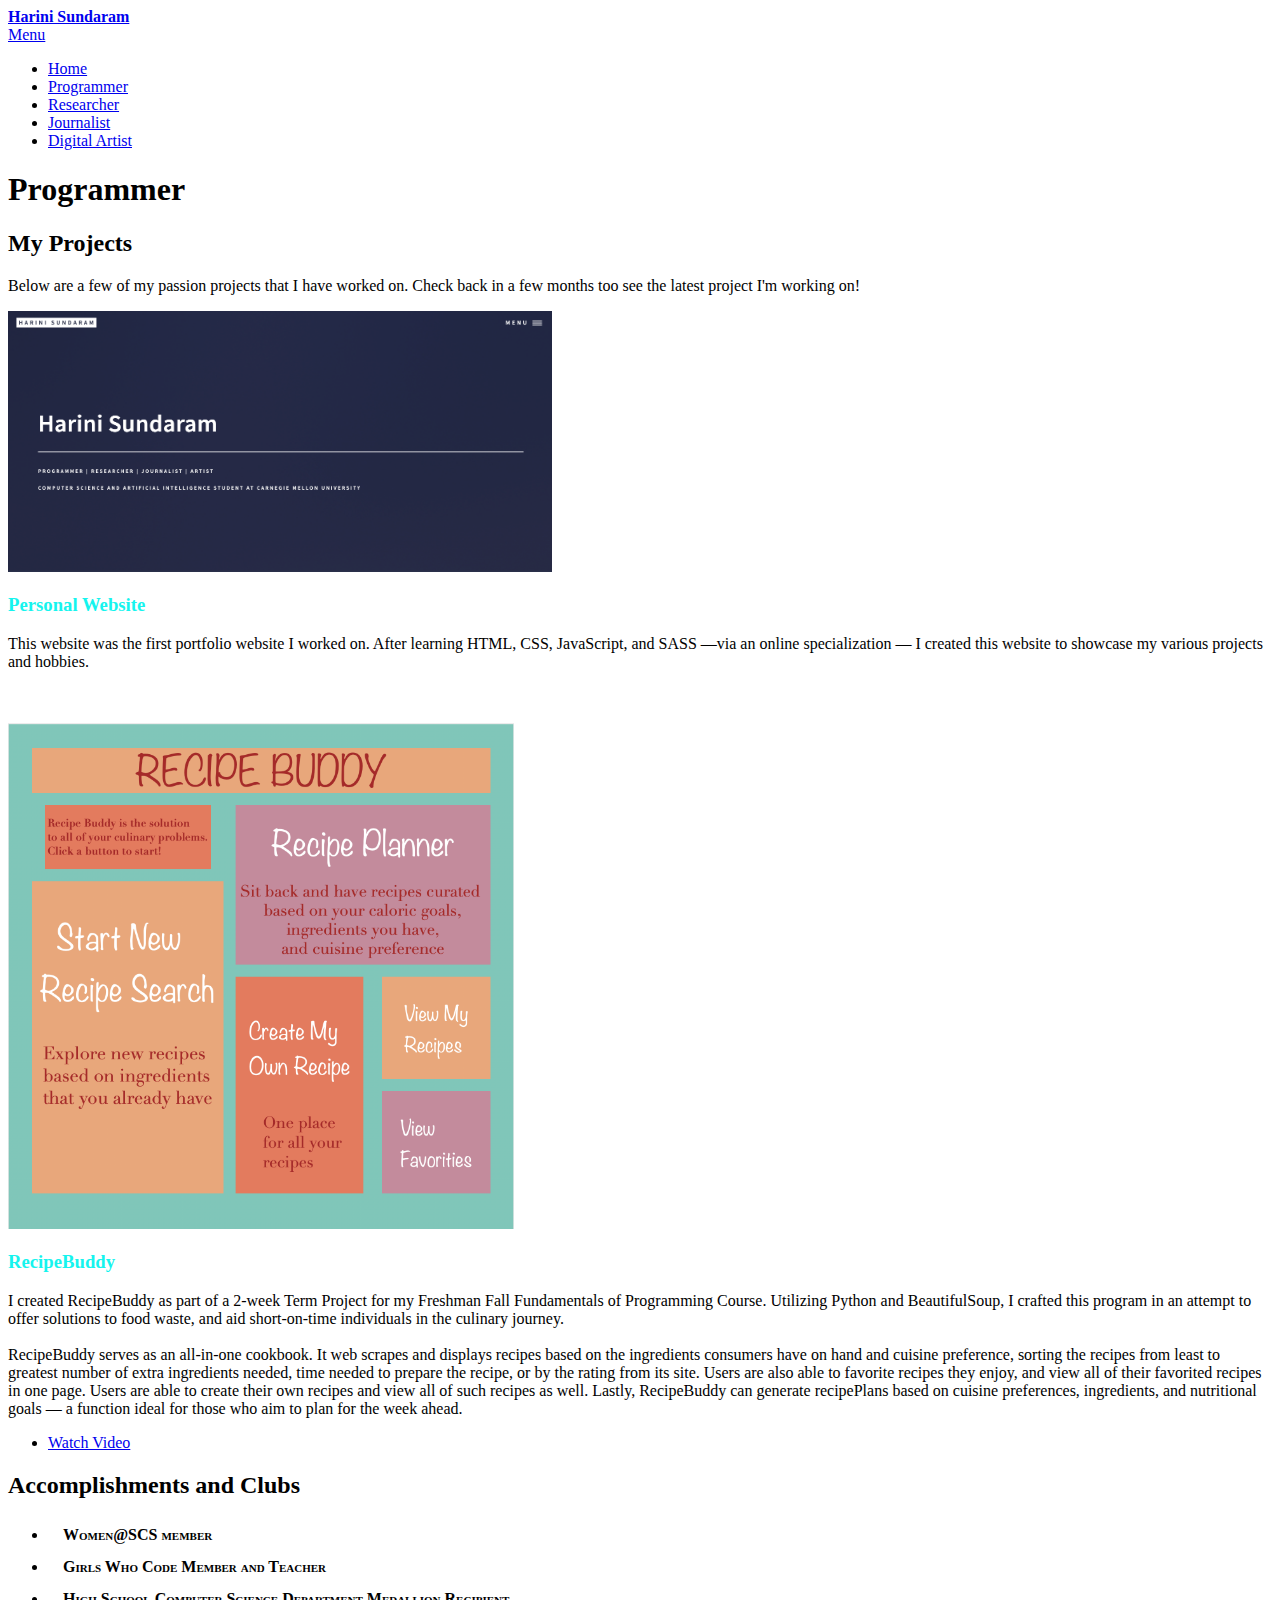
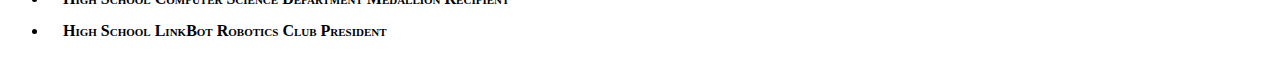
==== programmer.html @ 228cded6 "Add files via upload" ====
<!DOCTYPE html> 
<html lang = "en">
    <head> 
        <meta charset = "UTF-8"/>
        <title>Programmer</title>
        <link rel="stylesheet" href="assets/css/main.css" />
        <style>
            h3{
                color: #15F4EE;
            }
            ul.skills-list{
                grid-template-columns: repeat(2, minmax(140px, 400px));}

            ul.skills-list li{
            padding-left: 15px;
            -webkit-font-smoothing: antialiased;
            line-height: 2;
            font-variant: small-caps;
            font-weight: bold;
            }
            
            ul.skills-list li::before{
                /* font-weight: bold; */
                color:#15F4EE;
            }

        </style>
        <!-- need to create default style sheet -->
    </head>
    <body class="is-preload">
        <div id="wrapper">
            <header id="header" class="alt style1">
            <a href="index.html" class="logo"><strong>Harini Sundaram</strong></a>
            <nav>
                <a href="#menu">Menu</a>
            </nav>
            </header>

            <!-- Menu -->
            <nav id="menu">
                <ul class="links">
                    <li><a href="index.html">Home</a></li>
                    <li><a href="programmer.html">Programmer</a></li>
                    <li><a href="researcher.html">Researcher</a></li>
                    <li><a href="journalist.html">Journalist</a></li>
                    <li><a href="digitalArtist.html">Digital Artist</a></li>
                </ul>
                
            </nav>

            <!-- Banner -->
            <!-- Note: The "styleN" class below should match that of the header element. -->
                <section id="banner" class="style1">
                    <div class="inner">
                        <header class="major">
                            <h1>Programmer</h1>
                        </header>
                        <!-- <div class="content"> -->
                            <!-- <p>I love the invigorating headache of mulling over complex problems or wrapping my head around new ideas. I was overwhelmed with that feeling when I blindly entered my highschool robotics club, which prepared for programming competitions, without background or guidance. Suddenly thrown into a club that is independently driven, I began reading free textbooks and watching endless videos to learn programming and understand the difficult problems in front of me. My journey into the computer field was marked by independence—I sought answers to questions I generated on my own, rather than looking for them to be disseminated to me. Though difficult, I improved in competitions, and later as president, I guided newcomers on their journeys, too. I let them ask their own questions, and we worked together to find answers. </p> -->
                        <!-- </div> -->
                    </div>
                </section>

            <div id = "main">
                <section> 
                    <div class = "inner">
                        <header class = "major"> 
                            <h2>My Projects</h2>
                        </header>
                        <p>Below are a few of my passion projects that I have worked on. Check back in a few months too see the latest project I'm working on!</p> 
                    </div>
                </section>
                

                <section id = "two" class = "spotlights">
                    <section>
                        
                        <img src="images/PersonalWebsite.png" alt="" data-position="center center" width = 43% />
                       
                        
                        <div class="content">
                            <div class="inner">
                                <header class="major">
                                    <h3>Personal Website</h3>
                                </header>
                                <p>This website was the first portfolio website I worked on. After learning HTML, CSS, JavaScript, and SASS —via an online specialization — I created this website to showcase my various projects and hobbies.</p><br><br>
                                
                            </div>
                        </div>
                    </section>
                    <section>
                            <img src="images/RecipeBuddy.png" alt="" data-position="top center" width = 40% />
                        </a>
                        <div class="content">
                            <div class="inner">
                                <header class="major">
                                    <h3>RecipeBuddy</h3>
                                </header>
                                <p>I created RecipeBuddy as part of a 2-week Term Project for my Freshman Fall Fundamentals of Programming Course. Utilizing Python and BeautifulSoup, I crafted this program in an attempt to offer solutions to food waste, and aid short-on-time individuals in the culinary journey. <br> <br>
                                RecipeBuddy serves as an all-in-one cookbook. It web scrapes and displays recipes based on the ingredients consumers have on hand and cuisine preference, sorting the recipes from least to greatest number of extra ingredients needed, time needed to prepare the recipe, or by the rating from its site. Users are also able to favorite recipes they enjoy, and view all of their favorited recipes in one page. Users are able to create their own recipes and view all of such recipes as well. Lastly, RecipeBuddy can generate recipePlans based on cuisine preferences, ingredients, and nutritional goals — a function ideal for those who aim to plan for the week ahead. </p>

                                <ul class="actions">
                                    <li><a href="https://youtu.be/HsxCVUKg0nA" class="button">Watch Video</a></li>
                                </ul>
                            </div>
                        </div>
                    </section>
                </section>  
                
                </section>
                <section>
                    <div class="inner">
                        <header class="major">
                            <h2>Accomplishments and Clubs</h2>
                        </header>
                        <ul class = "skills-list">
                            <li>Women@SCS member</li>
                            <li>Girls Who Code Member and Teacher</li>
                            <li>High School Computer Science Department Medallion Recipient</li>
                            <li>High School LinkBot Robotics Club President</li>                            
                        </ul>
                    </div>
                    <script src="assets/js/jquery.min.js"></script>
                    <script src="assets/js/jquery.scrolly.min.js"></script>
                    <script src="assets/js/jquery.scrollex.min.js"></script>
                    <script src="assets/js/browser.min.js"></script>
                    <script src="assets/js/breakpoints.min.js"></script>
                    <script src="assets/js/util.js"></script>
                    <script src="assets/js/main.js"></script>
                </section>
</html>
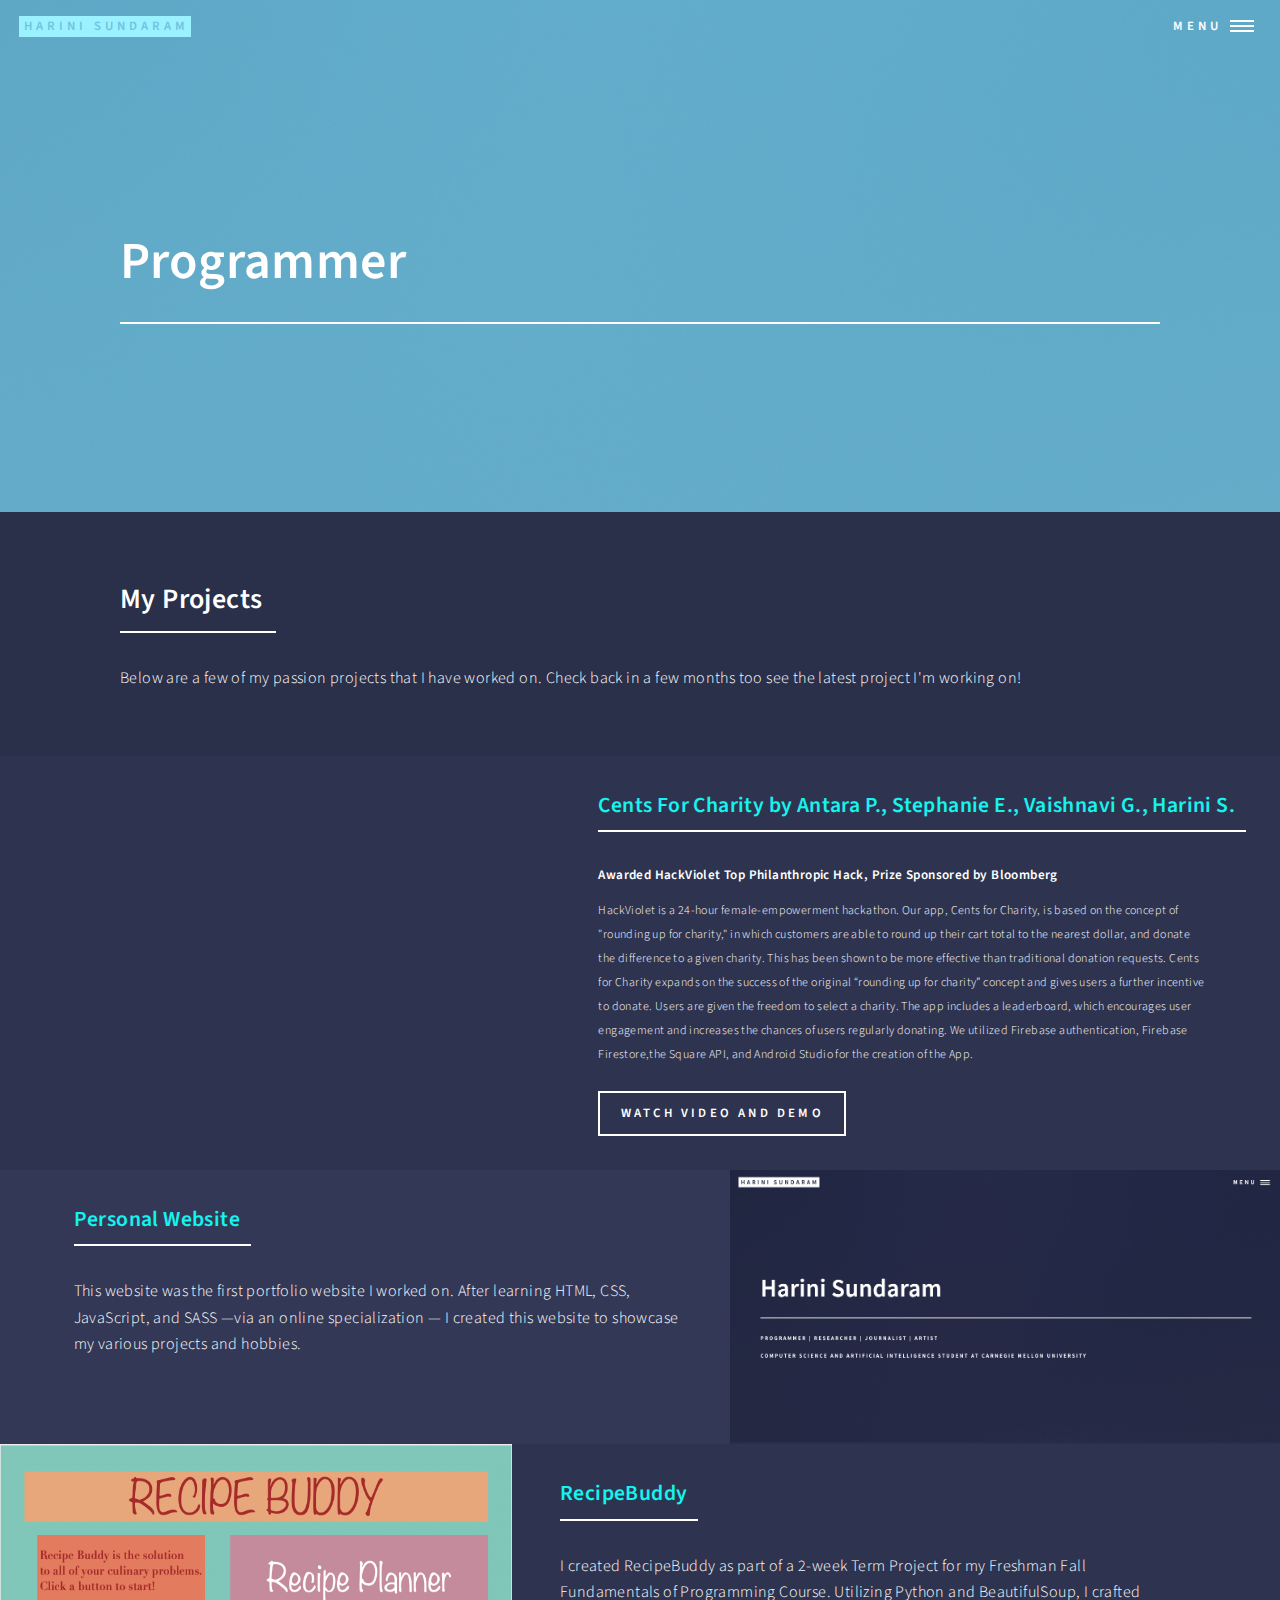
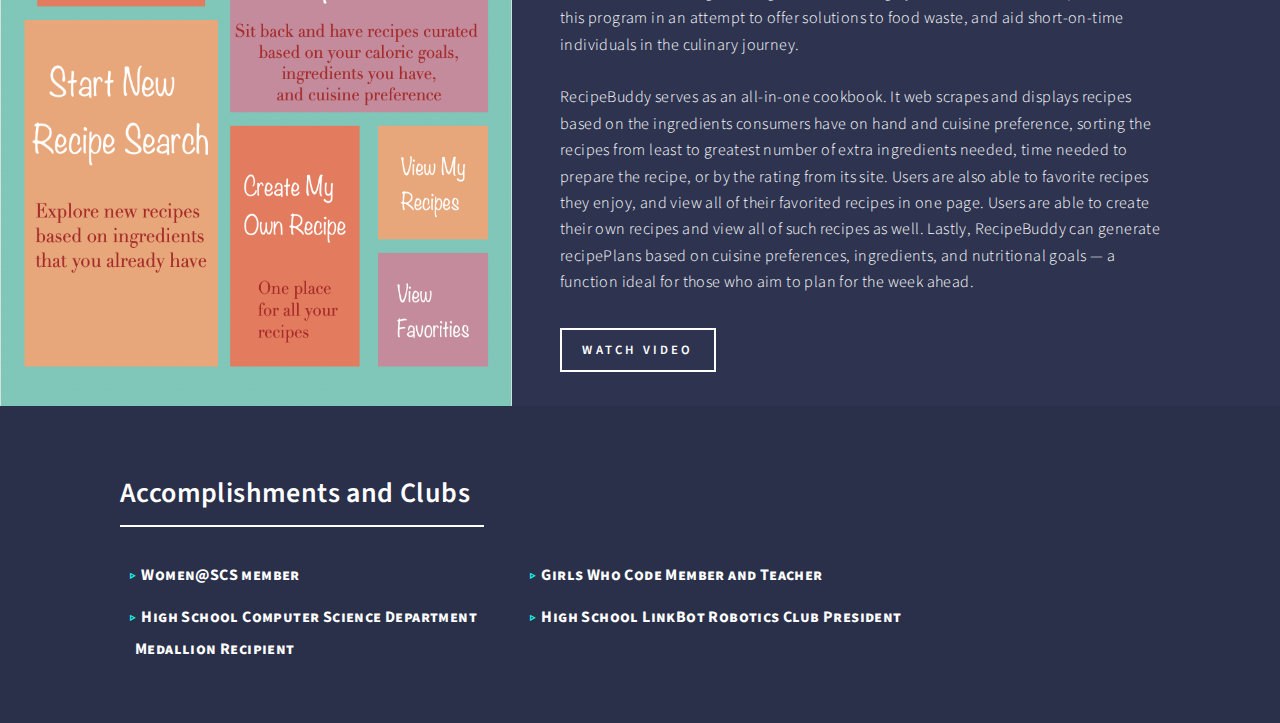
==== commit 1b20f963: "Update programmer.html" ====
--- a/programmer.html
+++ b/programmer.html
@@ -22,6 +22,10 @@
             ul.skills-list li::before{
                 /* font-weight: bold; */
                 color:#15F4EE;
+            }
+            .smallerText{
+                font-size:12px;
+                line-height: 2em;
             }
 
         </style>
@@ -73,6 +77,32 @@
                 
 
                 <section id = "two" class = "spotlights">
+                    <section>
+                        <img src="images/CentsForCharity.png" alt="" data-position="top center" width = 43% />
+                    </a>
+                    <div class="content">
+                        <div class="inner">
+                            <header class="major">
+                                <h3>Cents For Charity <name>by Antara P., Stephanie E., Vaishnavi G., Harini S.</name></h3>
+                            </header>
+                            <section class = "smallerText">
+                            <p >
+                                <h4>Awarded HackViolet Top Philanthropic Hack, Prize Sponsored by Bloomberg </h3>
+
+                                HackViolet is a 24-hour female-empowerment hackathon.
+                                Our app, Cents for Charity, is based on the concept of "rounding up for charity," in which  customers are able to round up their cart total to the nearest dollar, and donate the difference to a given charity. This has been shown to be more effective than traditional donation requests.
+                                
+                                Cents for Charity expands on the success of the original “rounding up for charity” concept and gives users a further incentive to donate. Users are given the freedom to select a charity. The app includes a leaderboard, which encourages user engagement and increases the chances of users regularly donating.
+                                We utilized Firebase authentication, Firebase Firestore,the Square API, and Android Studio for the creation of the App. 
+                                </p>
+                            </section>
+
+                            <ul class="actions">
+                                <li><a href="https://youtu.be/E0jSQEWJhTI" class="button">Watch Video and Demo</a></li>
+                            </ul>
+                        </div>
+                    </div>
+                </section>
                     <section>
                         
                         <img src="images/PersonalWebsite.png" alt="" data-position="center center" width = 43% />
@@ -128,4 +158,4 @@
                     <script src="assets/js/util.js"></script>
                     <script src="assets/js/main.js"></script>
                 </section>
-</html>+</html>
--- a/assets/css/main.css
+++ b/assets/css/main.css
@@ -0,0 +1,4002 @@
+@import url(fontawesome-all.min.css);
+@import url("https://fonts.googleapis.com/css?family=Source+Sans+Pro:300,300italic,600,600italic");
+
+
+html, body, div, span, applet, object,
+iframe, h1, h2, h3, h4, h5, h6, p, blockquote,
+pre, a, abbr, acronym, address, big, cite,
+code, del, dfn, em, img, ins, kbd, q, s, samp,
+small, strike, strong, sub, sup, tt, var, b,
+u, i, center, dl, dt, dd, ol, ul, li, fieldset,
+form, label, legend, table, caption, tbody,
+tfoot, thead, tr, th, td, article, aside,
+canvas, details, embed, figure, figcaption,
+footer, header, hgroup, menu, nav, output, ruby,
+section, summary, time, mark, audio, video {
+	margin: 0;
+	padding: 0;
+	border: 0;
+	font-size: 100%;
+	font: inherit;
+	vertical-align: baseline;}
+
+article, aside, details, figcaption, figure,
+footer, header, hgroup, menu, nav, section {
+	display: block;}
+
+body {
+	line-height: 1;
+}
+
+ol, ul {
+	list-style: none;
+}
+
+blockquote, q {
+	quotes: none;
+}
+
+	blockquote:before, blockquote:after, q:before, q:after {
+		content: '';
+		content: none;
+	}
+
+table {
+	border-collapse: collapse;
+	border-spacing: 0;
+}
+
+body {
+	-webkit-text-size-adjust: none;
+}
+
+mark {
+	background-color: transparent;
+	color: inherit;
+}
+
+input::-moz-focus-inner {
+	border: 0;
+	padding: 0;
+}
+
+input, select, textarea {
+	-moz-appearance: none;
+	-webkit-appearance: none;
+	-ms-appearance: none;
+	appearance: none;
+}
+
+/* Basic */
+
+	@-ms-viewport {
+		width: device-width;
+	}
+
+	body {
+		-ms-overflow-style: scrollbar;
+	}
+
+	@media screen and (max-width: 480px) {
+
+		html, body {
+			min-width: 320px;
+		}
+
+	}
+
+	html {
+		box-sizing: border-box;
+	}
+
+	*, *:before, *:after {
+		box-sizing: inherit;
+	}
+
+	body {
+		background: #242943;
+	}
+
+		body.is-preload *, body.is-preload *:before, body.is-preload *:after {
+			-moz-animation: none !important;
+			-webkit-animation: none !important;
+			-ms-animation: none !important;
+			animation: none !important;
+			-moz-transition: none !important;
+			-webkit-transition: none !important;
+			-ms-transition: none !important;
+			transition: none !important;
+		}
+
+/* Type */
+
+	body, input, select, textarea {
+		color: #ffffff;
+		font-family: "Source Sans Pro", Helvetica, sans-serif;
+		font-size: 17pt;
+		font-weight: 300;
+		letter-spacing: 0.025em;
+		line-height: 1.65;
+	}
+
+		@media screen and (max-width: 1680px) {
+
+			body, input, select, textarea {
+				font-size: 14pt;
+			}
+
+		}
+
+		@media screen and (max-width: 1280px) {
+
+			body, input, select, textarea {
+				font-size: 12pt;
+			}
+
+		}
+
+		@media screen and (max-width: 360px) {
+
+			body, input, select, textarea {
+				font-size: 11pt;
+			}
+
+		}
+
+	a {
+		-moz-transition: color 0.2s ease-in-out, border-bottom-color 0.2s ease-in-out;
+		-webkit-transition: color 0.2s ease-in-out, border-bottom-color 0.2s ease-in-out;
+		-ms-transition: color 0.2s ease-in-out, border-bottom-color 0.2s ease-in-out;
+		transition: color 0.2s ease-in-out, border-bottom-color 0.2s ease-in-out;
+		border-bottom: dotted 1px;
+		color: inherit;
+		text-decoration: none;
+	}
+
+		a:hover {
+			border-bottom-color: transparent;
+			color: #9bf1ff !important;
+		}
+
+		a:active {
+			color: #53e3fb !important;
+		}
+
+	strong, b {
+		color: #ffffff;
+		font-weight: 600;
+	}
+
+	em, i {
+		font-style: italic;
+	}
+
+	p {
+		margin: 0 0 2em 0;
+	}
+
+	h1, h2, h3, h4, h5, h6 {
+		color: #ffffff;
+		font-weight: 600;
+		line-height: 1.65;
+		margin: 0 0 1em 0;
+	}
+
+		h1 a, h2 a, h3 a, h4 a, h5 a, h6 a {
+			color: inherit;
+			border-bottom: 0;
+		}
+
+	h1 {
+		font-size: 2.5em;
+	}
+
+	h2 {
+		font-size: 1.75em;
+	}
+
+	h3 {
+		font-size: 1.35em;
+	}
+
+	h4 {
+		font-size: 1.1em;
+	}
+
+	h5 {
+		font-size: 0.9em;
+	}
+
+	h6 {
+		font-size: 0.7em;
+	}
+
+	@media screen and (max-width: 736px) {
+
+		h1 {
+			font-size: 2em;
+		}
+
+		h2 {
+			font-size: 1.5em;
+		}
+
+		h3 {
+			font-size: 1.25em;
+		}
+
+	}
+
+	sub {
+		font-size: 0.8em;
+		position: relative;
+		top: 0.5em;
+	}
+
+	sup {
+		font-size: 0.8em;
+		position: relative;
+		top: -0.5em;
+	}
+
+	blockquote {
+		border-left: solid 4px rgba(212, 212, 255, 0.1);
+		font-style: italic;
+		margin: 0 0 2em 0;
+		padding: 0.5em 0 0.5em 2em;
+	}
+
+	code {
+		background: rgba(212, 212, 255, 0.035);
+		font-family: "Courier New", monospace;
+		font-size: 0.9em;
+		margin: 0 0.25em;
+		padding: 0.25em 0.65em;
+	}
+
+	pre {
+		-webkit-overflow-scrolling: touch;
+		font-family: "Courier New", monospace;
+		font-size: 0.9em;
+		margin: 0 0 2em 0;
+	}
+
+		pre code {
+			display: block;
+			line-height: 1.75;
+			padding: 1em 1.5em;
+			overflow-x: auto;
+		}
+
+	hr {
+		border: 0;
+		border-bottom: solid 1px rgba(212, 212, 255, 0.1);
+		margin: 2em 0;
+	}
+
+		hr.major {
+			margin: 3em 0;
+		}
+
+	.align-left {
+		text-align: left;
+	}
+
+	.align-center {
+		text-align: center;
+	}
+
+	.align-right {
+		text-align: right;
+	}
+
+/* Row */
+
+	.row {
+		display: flex;
+		flex-wrap: wrap;
+		box-sizing: border-box;
+		align-items: stretch;
+	}
+
+		.row > * {
+			box-sizing: border-box;
+		}
+
+		.row.gtr-uniform > * > :last-child {
+			margin-bottom: 0;
+		}
+
+		.row.aln-left {
+			justify-content: flex-start;
+		}
+
+		.row.aln-center {
+			justify-content: center;
+		}
+
+		.row.aln-right {
+			justify-content: flex-end;
+		}
+
+		.row.aln-top {
+			align-items: flex-start;
+		}
+
+		.row.aln-middle {
+			align-items: center;
+		}
+
+		.row.aln-bottom {
+			align-items: flex-end;
+		}
+
+		.row > .imp {
+			order: -1;
+		}
+
+		.row > .col-1 {
+			width: 8.33333%;
+		}
+
+		.row > .off-1 {
+			margin-left: 8.33333%;
+		}
+
+		.row > .col-2 {
+			width: 16.66667%;
+		}
+
+		.row > .off-2 {
+			margin-left: 16.66667%;
+		}
+
+		.row > .col-3 {
+			width: 25%;
+		}
+
+		.row > .off-3 {
+			margin-left: 25%;
+		}
+
+		.row > .col-4 {
+			width: 33.33333%;
+		}
+
+		.row > .off-4 {
+			margin-left: 33.33333%;
+		}
+
+		.row > .col-5 {
+			width: 41.66667%;
+		}
+
+		.row > .off-5 {
+			margin-left: 41.66667%;
+		}
+
+		.row > .col-6 {
+			width: 50%;
+		}
+
+		.row > .off-6 {
+			margin-left: 50%;
+		}
+
+		.row > .col-7 {
+			width: 58.33333%;
+		}
+
+		.row > .off-7 {
+			margin-left: 58.33333%;
+		}
+
+		.row > .col-8 {
+			width: 66.66667%;
+		}
+
+		.row > .off-8 {
+			margin-left: 66.66667%;
+		}
+
+		.row > .col-9 {
+			width: 75%;
+		}
+
+		.row > .off-9 {
+			margin-left: 75%;
+		}
+
+		.row > .col-10 {
+			width: 83.33333%;
+		}
+
+		.row > .off-10 {
+			margin-left: 83.33333%;
+		}
+
+		.row > .col-11 {
+			width: 91.66667%;
+		}
+
+		.row > .off-11 {
+			margin-left: 91.66667%;
+		}
+
+		.row > .col-12 {
+			width: 100%;
+		}
+
+		.row > .off-12 {
+			margin-left: 100%;
+		}
+
+		.row.gtr-0 {
+			margin-top: 0;
+			margin-left: 0em;
+		}
+
+			.row.gtr-0 > * {
+				padding: 0 0 0 0em;
+			}
+
+			.row.gtr-0.gtr-uniform {
+				margin-top: 0em;
+			}
+
+				.row.gtr-0.gtr-uniform > * {
+					padding-top: 0em;
+				}
+
+		.row.gtr-25 {
+			margin-top: 0;
+			margin-left: -0.5em;
+		}
+
+			.row.gtr-25 > * {
+				padding: 0 0 0 0.5em;
+			}
+
+			.row.gtr-25.gtr-uniform {
+				margin-top: -0.5em;
+			}
+
+				.row.gtr-25.gtr-uniform > * {
+					padding-top: 0.5em;
+				}
+
+		.row.gtr-50 {
+			margin-top: 0;
+			margin-left: -1em;
+		}
+
+			.row.gtr-50 > * {
+				padding: 0 0 0 1em;
+			}
+
+			.row.gtr-50.gtr-uniform {
+				margin-top: -1em;
+			}
+
+				.row.gtr-50.gtr-uniform > * {
+					padding-top: 1em;
+				}
+
+		.row {
+			margin-top: 0;
+			margin-left: -2em;
+		}
+
+			.row > * {
+				padding: 0 0 0 2em;
+			}
+
+			.row.gtr-uniform {
+				margin-top: -2em;
+			}
+
+				.row.gtr-uniform > * {
+					padding-top: 2em;
+				}
+
+		.row.gtr-150 {
+			margin-top: 0;
+			margin-left: -3em;
+		}
+
+			.row.gtr-150 > * {
+				padding: 0 0 0 3em;
+			}
+
+			.row.gtr-150.gtr-uniform {
+				margin-top: -3em;
+			}
+
+				.row.gtr-150.gtr-uniform > * {
+					padding-top: 3em;
+				}
+
+		.row.gtr-200 {
+			margin-top: 0;
+			margin-left: -4em;
+		}
+
+			.row.gtr-200 > * {
+				padding: 0 0 0 4em;
+			}
+
+			.row.gtr-200.gtr-uniform {
+				margin-top: -4em;
+			}
+
+				.row.gtr-200.gtr-uniform > * {
+					padding-top: 4em;
+				}
+
+		@media screen and (max-width: 1680px) {
+
+			.row {
+				display: flex;
+				flex-wrap: wrap;
+				box-sizing: border-box;
+				align-items: stretch;
+			}
+
+				.row > * {
+					box-sizing: border-box;
+				}
+
+				.row.gtr-uniform > * > :last-child {
+					margin-bottom: 0;
+				}
+
+				.row.aln-left {
+					justify-content: flex-start;
+				}
+
+				.row.aln-center {
+					justify-content: center;
+				}
+
+				.row.aln-right {
+					justify-content: flex-end;
+				}
+
+				.row.aln-top {
+					align-items: flex-start;
+				}
+
+				.row.aln-middle {
+					align-items: center;
+				}
+
+				.row.aln-bottom {
+					align-items: flex-end;
+				}
+
+				.row > .imp-xlarge {
+					order: -1;
+				}
+
+				.row > .col-1-xlarge {
+					width: 8.33333%;
+				}
+
+				.row > .off-1-xlarge {
+					margin-left: 8.33333%;
+				}
+
+				.row > .col-2-xlarge {
+					width: 16.66667%;
+				}
+
+				.row > .off-2-xlarge {
+					margin-left: 16.66667%;
+				}
+
+				.row > .col-3-xlarge {
+					width: 25%;
+				}
+
+				.row > .off-3-xlarge {
+					margin-left: 25%;
+				}
+
+				.row > .col-4-xlarge {
+					width: 33.33333%;
+				}
+
+				.row > .off-4-xlarge {
+					margin-left: 33.33333%;
+				}
+
+				.row > .col-5-xlarge {
+					width: 41.66667%;
+				}
+
+				.row > .off-5-xlarge {
+					margin-left: 41.66667%;
+				}
+
+				.row > .col-6-xlarge {
+					width: 50%;
+				}
+
+				.row > .off-6-xlarge {
+					margin-left: 50%;
+				}
+
+				.row > .col-7-xlarge {
+					width: 58.33333%;
+				}
+
+				.row > .off-7-xlarge {
+					margin-left: 58.33333%;
+				}
+
+				.row > .col-8-xlarge {
+					width: 66.66667%;
+				}
+
+				.row > .off-8-xlarge {
+					margin-left: 66.66667%;
+				}
+
+				.row > .col-9-xlarge {
+					width: 75%;
+				}
+
+				.row > .off-9-xlarge {
+					margin-left: 75%;
+				}
+
+				.row > .col-10-xlarge {
+					width: 83.33333%;
+				}
+
+				.row > .off-10-xlarge {
+					margin-left: 83.33333%;
+				}
+
+				.row > .col-11-xlarge {
+					width: 91.66667%;
+				}
+
+				.row > .off-11-xlarge {
+					margin-left: 91.66667%;
+				}
+
+				.row > .col-12-xlarge {
+					width: 100%;
+				}
+
+				.row > .off-12-xlarge {
+					margin-left: 100%;
+				}
+
+				.row.gtr-0 {
+					margin-top: 0;
+					margin-left: 0em;
+				}
+
+					.row.gtr-0 > * {
+						padding: 0 0 0 0em;
+					}
+
+					.row.gtr-0.gtr-uniform {
+						margin-top: 0em;
+					}
+
+						.row.gtr-0.gtr-uniform > * {
+							padding-top: 0em;
+						}
+
+				.row.gtr-25 {
+					margin-top: 0;
+					margin-left: -0.5em;
+				}
+
+					.row.gtr-25 > * {
+						padding: 0 0 0 0.5em;
+					}
+
+					.row.gtr-25.gtr-uniform {
+						margin-top: -0.5em;
+					}
+
+						.row.gtr-25.gtr-uniform > * {
+							padding-top: 0.5em;
+						}
+
+				.row.gtr-50 {
+					margin-top: 0;
+					margin-left: -1em;
+				}
+
+					.row.gtr-50 > * {
+						padding: 0 0 0 1em;
+					}
+
+					.row.gtr-50.gtr-uniform {
+						margin-top: -1em;
+					}
+
+						.row.gtr-50.gtr-uniform > * {
+							padding-top: 1em;
+						}
+
+				.row {
+					margin-top: 0;
+					margin-left: -2em;
+				}
+
+					.row > * {
+						padding: 0 0 0 2em;
+					}
+
+					.row.gtr-uniform {
+						margin-top: -2em;
+					}
+
+						.row.gtr-uniform > * {
+							padding-top: 2em;
+						}
+
+				.row.gtr-150 {
+					margin-top: 0;
+					margin-left: -3em;
+				}
+
+					.row.gtr-150 > * {
+						padding: 0 0 0 3em;
+					}
+
+					.row.gtr-150.gtr-uniform {
+						margin-top: -3em;
+					}
+
+						.row.gtr-150.gtr-uniform > * {
+							padding-top: 3em;
+						}
+
+				.row.gtr-200 {
+					margin-top: 0;
+					margin-left: -4em;
+				}
+
+					.row.gtr-200 > * {
+						padding: 0 0 0 4em;
+					}
+
+					.row.gtr-200.gtr-uniform {
+						margin-top: -4em;
+					}
+
+						.row.gtr-200.gtr-uniform > * {
+							padding-top: 4em;
+						}
+
+		}
+
+		@media screen and (max-width: 1280px) {
+
+			.row {
+				display: flex;
+				flex-wrap: wrap;
+				box-sizing: border-box;
+				align-items: stretch;
+			}
+
+				.row > * {
+					box-sizing: border-box;
+				}
+
+				.row.gtr-uniform > * > :last-child {
+					margin-bottom: 0;
+				}
+
+				.row.aln-left {
+					justify-content: flex-start;
+				}
+
+				.row.aln-center {
+					justify-content: center;
+				}
+
+				.row.aln-right {
+					justify-content: flex-end;
+				}
+
+				.row.aln-top {
+					align-items: flex-start;
+				}
+
+				.row.aln-middle {
+					align-items: center;
+				}
+
+				.row.aln-bottom {
+					align-items: flex-end;
+				}
+
+				.row > .imp-large {
+					order: -1;
+				}
+
+				.row > .col-1-large {
+					width: 8.33333%;
+				}
+
+				.row > .off-1-large {
+					margin-left: 8.33333%;
+				}
+
+				.row > .col-2-large {
+					width: 16.66667%;
+				}
+
+				.row > .off-2-large {
+					margin-left: 16.66667%;
+				}
+
+				.row > .col-3-large {
+					width: 25%;
+				}
+
+				.row > .off-3-large {
+					margin-left: 25%;
+				}
+
+				.row > .col-4-large {
+					width: 33.33333%;
+				}
+
+				.row > .off-4-large {
+					margin-left: 33.33333%;
+				}
+
+				.row > .col-5-large {
+					width: 41.66667%;
+				}
+
+				.row > .off-5-large {
+					margin-left: 41.66667%;
+				}
+
+				.row > .col-6-large {
+					width: 50%;
+				}
+
+				.row > .off-6-large {
+					margin-left: 50%;
+				}
+
+				.row > .col-7-large {
+					width: 58.33333%;
+				}
+
+				.row > .off-7-large {
+					margin-left: 58.33333%;
+				}
+
+				.row > .col-8-large {
+					width: 66.66667%;
+				}
+
+				.row > .off-8-large {
+					margin-left: 66.66667%;
+				}
+
+				.row > .col-9-large {
+					width: 75%;
+				}
+
+				.row > .off-9-large {
+					margin-left: 75%;
+				}
+
+				.row > .col-10-large {
+					width: 83.33333%;
+				}
+
+				.row > .off-10-large {
+					margin-left: 83.33333%;
+				}
+
+				.row > .col-11-large {
+					width: 91.66667%;
+				}
+
+				.row > .off-11-large {
+					margin-left: 91.66667%;
+				}
+
+				.row > .col-12-large {
+					width: 100%;
+				}
+
+				.row > .off-12-large {
+					margin-left: 100%;
+				}
+
+				.row.gtr-0 {
+					margin-top: 0;
+					margin-left: 0em;
+				}
+
+					.row.gtr-0 > * {
+						padding: 0 0 0 0em;
+					}
+
+					.row.gtr-0.gtr-uniform {
+						margin-top: 0em;
+					}
+
+						.row.gtr-0.gtr-uniform > * {
+							padding-top: 0em;
+						}
+
+				.row.gtr-25 {
+					margin-top: 0;
+					margin-left: -0.375em;
+				}
+
+					.row.gtr-25 > * {
+						padding: 0 0 0 0.375em;
+					}
+
+					.row.gtr-25.gtr-uniform {
+						margin-top: -0.375em;
+					}
+
+						.row.gtr-25.gtr-uniform > * {
+							padding-top: 0.375em;
+						}
+
+				.row.gtr-50 {
+					margin-top: 0;
+					margin-left: -0.75em;
+				}
+
+					.row.gtr-50 > * {
+						padding: 0 0 0 0.75em;
+					}
+
+					.row.gtr-50.gtr-uniform {
+						margin-top: -0.75em;
+					}
+
+						.row.gtr-50.gtr-uniform > * {
+							padding-top: 0.75em;
+						}
+
+				.row {
+					margin-top: 0;
+					margin-left: -1.5em;
+				}
+
+					.row > * {
+						padding: 0 0 0 1.5em;
+					}
+
+					.row.gtr-uniform {
+						margin-top: -1.5em;
+					}
+
+						.row.gtr-uniform > * {
+							padding-top: 1.5em;
+						}
+
+				.row.gtr-150 {
+					margin-top: 0;
+					margin-left: -2.25em;
+				}
+
+					.row.gtr-150 > * {
+						padding: 0 0 0 2.25em;
+					}
+
+					.row.gtr-150.gtr-uniform {
+						margin-top: -2.25em;
+					}
+
+						.row.gtr-150.gtr-uniform > * {
+							padding-top: 2.25em;
+						}
+
+				.row.gtr-200 {
+					margin-top: 0;
+					margin-left: -3em;
+				}
+
+					.row.gtr-200 > * {
+						padding: 0 0 0 3em;
+					}
+
+					.row.gtr-200.gtr-uniform {
+						margin-top: -3em;
+					}
+
+						.row.gtr-200.gtr-uniform > * {
+							padding-top: 3em;
+						}
+
+		}
+
+		@media screen and (max-width: 980px) {
+
+			.row {
+				display: flex;
+				flex-wrap: wrap;
+				box-sizing: border-box;
+				align-items: stretch;
+			}
+
+				.row > * {
+					box-sizing: border-box;
+				}
+
+				.row.gtr-uniform > * > :last-child {
+					margin-bottom: 0;
+				}
+
+				.row.aln-left {
+					justify-content: flex-start;
+				}
+
+				.row.aln-center {
+					justify-content: center;
+				}
+
+				.row.aln-right {
+					justify-content: flex-end;
+				}
+
+				.row.aln-top {
+					align-items: flex-start;
+				}
+
+				.row.aln-middle {
+					align-items: center;
+				}
+
+				.row.aln-bottom {
+					align-items: flex-end;
+				}
+
+				.row > .imp-medium {
+					order: -1;
+				}
+
+				.row > .col-1-medium {
+					width: 8.33333%;
+				}
+
+				.row > .off-1-medium {
+					margin-left: 8.33333%;
+				}
+
+				.row > .col-2-medium {
+					width: 16.66667%;
+				}
+
+				.row > .off-2-medium {
+					margin-left: 16.66667%;
+				}
+
+				.row > .col-3-medium {
+					width: 25%;
+				}
+
+				.row > .off-3-medium {
+					margin-left: 25%;
+				}
+
+				.row > .col-4-medium {
+					width: 33.33333%;
+				}
+
+				.row > .off-4-medium {
+					margin-left: 33.33333%;
+				}
+
+				.row > .col-5-medium {
+					width: 41.66667%;
+				}
+
+				.row > .off-5-medium {
+					margin-left: 41.66667%;
+				}
+
+				.row > .col-6-medium {
+					width: 50%;
+				}
+
+				.row > .off-6-medium {
+					margin-left: 50%;
+				}
+
+				.row > .col-7-medium {
+					width: 58.33333%;
+				}
+
+				.row > .off-7-medium {
+					margin-left: 58.33333%;
+				}
+
+				.row > .col-8-medium {
+					width: 66.66667%;
+				}
+
+				.row > .off-8-medium {
+					margin-left: 66.66667%;
+				}
+
+				.row > .col-9-medium {
+					width: 75%;
+				}
+
+				.row > .off-9-medium {
+					margin-left: 75%;
+				}
+
+				.row > .col-10-medium {
+					width: 83.33333%;
+				}
+
+				.row > .off-10-medium {
+					margin-left: 83.33333%;
+				}
+
+				.row > .col-11-medium {
+					width: 91.66667%;
+				}
+
+				.row > .off-11-medium {
+					margin-left: 91.66667%;
+				}
+
+				.row > .col-12-medium {
+					width: 100%;
+				}
+
+				.row > .off-12-medium {
+					margin-left: 100%;
+				}
+
+				.row.gtr-0 {
+					margin-top: 0;
+					margin-left: 0em;
+				}
+
+					.row.gtr-0 > * {
+						padding: 0 0 0 0em;
+					}
+
+					.row.gtr-0.gtr-uniform {
+						margin-top: 0em;
+					}
+
+						.row.gtr-0.gtr-uniform > * {
+							padding-top: 0em;
+						}
+
+				.row.gtr-25 {
+					margin-top: 0;
+					margin-left: -0.375em;
+				}
+
+					.row.gtr-25 > * {
+						padding: 0 0 0 0.375em;
+					}
+
+					.row.gtr-25.gtr-uniform {
+						margin-top: -0.375em;
+					}
+
+						.row.gtr-25.gtr-uniform > * {
+							padding-top: 0.375em;
+						}
+
+				.row.gtr-50 {
+					margin-top: 0;
+					margin-left: -0.75em;
+				}
+
+					.row.gtr-50 > * {
+						padding: 0 0 0 0.75em;
+					}
+
+					.row.gtr-50.gtr-uniform {
+						margin-top: -0.75em;
+					}
+
+						.row.gtr-50.gtr-uniform > * {
+							padding-top: 0.75em;
+						}
+
+				.row {
+					margin-top: 0;
+					margin-left: -1.5em;
+				}
+
+					.row > * {
+						padding: 0 0 0 1.5em;
+					}
+
+					.row.gtr-uniform {
+						margin-top: -1.5em;
+					}
+
+						.row.gtr-uniform > * {
+							padding-top: 1.5em;
+						}
+
+				.row.gtr-150 {
+					margin-top: 0;
+					margin-left: -2.25em;
+				}
+
+					.row.gtr-150 > * {
+						padding: 0 0 0 2.25em;
+					}
+
+					.row.gtr-150.gtr-uniform {
+						margin-top: -2.25em;
+					}
+
+						.row.gtr-150.gtr-uniform > * {
+							padding-top: 2.25em;
+						}
+
+				.row.gtr-200 {
+					margin-top: 0;
+					margin-left: -3em;
+				}
+
+					.row.gtr-200 > * {
+						padding: 0 0 0 3em;
+					}
+
+					.row.gtr-200.gtr-uniform {
+						margin-top: -3em;
+					}
+
+						.row.gtr-200.gtr-uniform > * {
+							padding-top: 3em;
+						}
+
+		}
+
+		@media screen and (max-width: 736px) {
+
+			.row {
+				display: flex;
+				flex-wrap: wrap;
+				box-sizing: border-box;
+				align-items: stretch;
+			}
+
+				.row > * {
+					box-sizing: border-box;
+				}
+
+				.row.gtr-uniform > * > :last-child {
+					margin-bottom: 0;
+				}
+
+				.row.aln-left {
+					justify-content: flex-start;
+				}
+
+				.row.aln-center {
+					justify-content: center;
+				}
+
+				.row.aln-right {
+					justify-content: flex-end;
+				}
+
+				.row.aln-top {
+					align-items: flex-start;
+				}
+
+				.row.aln-middle {
+					align-items: center;
+				}
+
+				.row.aln-bottom {
+					align-items: flex-end;
+				}
+
+				.row > .imp-small {
+					order: -1;
+				}
+
+				.row > .col-1-small {
+					width: 8.33333%;
+				}
+
+				.row > .off-1-small {
+					margin-left: 8.33333%;
+				}
+
+				.row > .col-2-small {
+					width: 16.66667%;
+				}
+
+				.row > .off-2-small {
+					margin-left: 16.66667%;
+				}
+
+				.row > .col-3-small {
+					width: 25%;
+				}
+
+				.row > .off-3-small {
+					margin-left: 25%;
+				}
+
+				.row > .col-4-small {
+					width: 33.33333%;
+				}
+
+				.row > .off-4-small {
+					margin-left: 33.33333%;
+				}
+
+				.row > .col-5-small {
+					width: 41.66667%;
+				}
+
+				.row > .off-5-small {
+					margin-left: 41.66667%;
+				}
+
+				.row > .col-6-small {
+					width: 50%;
+				}
+
+				.row > .off-6-small {
+					margin-left: 50%;
+				}
+
+				.row > .col-7-small {
+					width: 58.33333%;
+				}
+
+				.row > .off-7-small {
+					margin-left: 58.33333%;
+				}
+
+				.row > .col-8-small {
+					width: 66.66667%;
+				}
+
+				.row > .off-8-small {
+					margin-left: 66.66667%;
+				}
+
+				.row > .col-9-small {
+					width: 75%;
+				}
+
+				.row > .off-9-small {
+					margin-left: 75%;
+				}
+
+				.row > .col-10-small {
+					width: 83.33333%;
+				}
+
+				.row > .off-10-small {
+					margin-left: 83.33333%;
+				}
+
+				.row > .col-11-small {
+					width: 91.66667%;
+				}
+
+				.row > .off-11-small {
+					margin-left: 91.66667%;
+				}
+
+				.row > .col-12-small {
+					width: 100%;
+				}
+
+				.row > .off-12-small {
+					margin-left: 100%;
+				}
+
+				.row.gtr-0 {
+					margin-top: 0;
+					margin-left: 0em;
+				}
+
+					.row.gtr-0 > * {
+						padding: 0 0 0 0em;
+					}
+
+					.row.gtr-0.gtr-uniform {
+						margin-top: 0em;
+					}
+
+						.row.gtr-0.gtr-uniform > * {
+							padding-top: 0em;
+						}
+
+				.row.gtr-25 {
+					margin-top: 0;
+					margin-left: -0.3125em;
+				}
+
+					.row.gtr-25 > * {
+						padding: 0 0 0 0.3125em;
+					}
+
+					.row.gtr-25.gtr-uniform {
+						margin-top: -0.3125em;
+					}
+
+						.row.gtr-25.gtr-uniform > * {
+							padding-top: 0.3125em;
+						}
+
+				.row.gtr-50 {
+					margin-top: 0;
+					margin-left: -0.625em;
+				}
+
+					.row.gtr-50 > * {
+						padding: 0 0 0 0.625em;
+					}
+
+					.row.gtr-50.gtr-uniform {
+						margin-top: -0.625em;
+					}
+
+						.row.gtr-50.gtr-uniform > * {
+							padding-top: 0.625em;
+						}
+
+				.row {
+					margin-top: 0;
+					margin-left: -1.25em;
+				}
+
+					.row > * {
+						padding: 0 0 0 1.25em;
+					}
+
+					.row.gtr-uniform {
+						margin-top: -1.25em;
+					}
+
+						.row.gtr-uniform > * {
+							padding-top: 1.25em;
+						}
+
+				.row.gtr-150 {
+					margin-top: 0;
+					margin-left: -1.875em;
+				}
+
+					.row.gtr-150 > * {
+						padding: 0 0 0 1.875em;
+					}
+
+					.row.gtr-150.gtr-uniform {
+						margin-top: -1.875em;
+					}
+
+						.row.gtr-150.gtr-uniform > * {
+							padding-top: 1.875em;
+						}
+
+				.row.gtr-200 {
+					margin-top: 0;
+					margin-left: -2.5em;
+				}
+
+					.row.gtr-200 > * {
+						padding: 0 0 0 2.5em;
+					}
+
+					.row.gtr-200.gtr-uniform {
+						margin-top: -2.5em;
+					}
+
+						.row.gtr-200.gtr-uniform > * {
+							padding-top: 2.5em;
+						}
+
+		}
+
+		@media screen and (max-width: 480px) {
+
+			.row {
+				display: flex;
+				flex-wrap: wrap;
+				box-sizing: border-box;
+				align-items: stretch;
+			}
+
+				.row > * {
+					box-sizing: border-box;
+				}
+
+				.row.gtr-uniform > * > :last-child {
+					margin-bottom: 0;
+				}
+
+				.row.aln-left {
+					justify-content: flex-start;
+				}
+
+				.row.aln-center {
+					justify-content: center;
+				}
+
+				.row.aln-right {
+					justify-content: flex-end;
+				}
+
+				.row.aln-top {
+					align-items: flex-start;
+				}
+
+				.row.aln-middle {
+					align-items: center;
+				}
+
+				.row.aln-bottom {
+					align-items: flex-end;
+				}
+
+				.row > .imp-xsmall {
+					order: -1;
+				}
+
+				.row > .col-1-xsmall {
+					width: 8.33333%;
+				}
+
+				.row > .off-1-xsmall {
+					margin-left: 8.33333%;
+				}
+
+				.row > .col-2-xsmall {
+					width: 16.66667%;
+				}
+
+				.row > .off-2-xsmall {
+					margin-left: 16.66667%;
+				}
+
+				.row > .col-3-xsmall {
+					width: 25%;
+				}
+
+				.row > .off-3-xsmall {
+					margin-left: 25%;
+				}
+
+				.row > .col-4-xsmall {
+					width: 33.33333%;
+				}
+
+				.row > .off-4-xsmall {
+					margin-left: 33.33333%;
+				}
+
+				.row > .col-5-xsmall {
+					width: 41.66667%;
+				}
+
+				.row > .off-5-xsmall {
+					margin-left: 41.66667%;
+				}
+
+				.row > .col-6-xsmall {
+					width: 50%;
+				}
+
+				.row > .off-6-xsmall {
+					margin-left: 50%;
+				}
+
+				.row > .col-7-xsmall {
+					width: 58.33333%;
+				}
+
+				.row > .off-7-xsmall {
+					margin-left: 58.33333%;
+				}
+
+				.row > .col-8-xsmall {
+					width: 66.66667%;
+				}
+
+				.row > .off-8-xsmall {
+					margin-left: 66.66667%;
+				}
+
+				.row > .col-9-xsmall {
+					width: 75%;
+				}
+
+				.row > .off-9-xsmall {
+					margin-left: 75%;
+				}
+
+				.row > .col-10-xsmall {
+					width: 83.33333%;
+				}
+
+				.row > .off-10-xsmall {
+					margin-left: 83.33333%;
+				}
+
+				.row > .col-11-xsmall {
+					width: 91.66667%;
+				}
+
+				.row > .off-11-xsmall {
+					margin-left: 91.66667%;
+				}
+
+				.row > .col-12-xsmall {
+					width: 100%;
+				}
+
+				.row > .off-12-xsmall {
+					margin-left: 100%;
+				}
+
+				.row.gtr-0 {
+					margin-top: 0;
+					margin-left: 0em;
+				}
+
+					.row.gtr-0 > * {
+						padding: 0 0 0 0em;
+					}
+
+					.row.gtr-0.gtr-uniform {
+						margin-top: 0em;
+					}
+
+						.row.gtr-0.gtr-uniform > * {
+							padding-top: 0em;
+						}
+
+				.row.gtr-25 {
+					margin-top: 0;
+					margin-left: -0.3125em;
+				}
+
+					.row.gtr-25 > * {
+						padding: 0 0 0 0.3125em;
+					}
+
+					.row.gtr-25.gtr-uniform {
+						margin-top: -0.3125em;
+					}
+
+						.row.gtr-25.gtr-uniform > * {
+							padding-top: 0.3125em;
+						}
+
+				.row.gtr-50 {
+					margin-top: 0;
+					margin-left: -0.625em;
+				}
+
+					.row.gtr-50 > * {
+						padding: 0 0 0 0.625em;
+					}
+
+					.row.gtr-50.gtr-uniform {
+						margin-top: -0.625em;
+					}
+
+						.row.gtr-50.gtr-uniform > * {
+							padding-top: 0.625em;
+						}
+
+				.row {
+					margin-top: 0;
+					margin-left: -1.25em;
+				}
+
+					.row > * {
+						padding: 0 0 0 1.25em;
+					}
+
+					.row.gtr-uniform {
+						margin-top: -1.25em;
+					}
+
+						.row.gtr-uniform > * {
+							padding-top: 1.25em;
+						}
+
+				.row.gtr-150 {
+					margin-top: 0;
+					margin-left: -1.875em;
+				}
+
+					.row.gtr-150 > * {
+						padding: 0 0 0 1.875em;
+					}
+
+					.row.gtr-150.gtr-uniform {
+						margin-top: -1.875em;
+					}
+
+						.row.gtr-150.gtr-uniform > * {
+							padding-top: 1.875em;
+						}
+
+				.row.gtr-200 {
+					margin-top: 0;
+					margin-left: -2.5em;
+				}
+
+					.row.gtr-200 > * {
+						padding: 0 0 0 2.5em;
+					}
+
+					.row.gtr-200.gtr-uniform {
+						margin-top: -2.5em;
+					}
+
+						.row.gtr-200.gtr-uniform > * {
+							padding-top: 2.5em;
+						}
+
+		}
+
+/* Section/Article */
+
+	section.special, article.special {
+		text-align: center;
+	}
+
+	header.major {
+		width: -moz-max-content;
+		width: -webkit-max-content;
+		width: -ms-max-content;
+		width: max-content;
+		margin-bottom: 2em;
+	}
+
+		header.major > :first-child {
+			margin-bottom: 0;
+			width: calc(100% + 0.5em);
+		}
+
+			header.major > :first-child:after {
+				content: '';
+				background-color: #ffffff;
+				display: block;
+				height: 2px;
+				margin: 0.325em 0 0.5em 0;
+				width: 100%;
+			}
+
+		header.major > p {
+			font-size: 0.7em;
+			font-weight: 600;
+			letter-spacing: 0.25em;
+			margin-bottom: 0;
+			text-transform: uppercase;
+		}
+
+		body.is-ie header.major > :first-child:after {
+			max-width: 9em;
+		}
+
+		body.is-ie header.major > h1:after {
+			max-width: 100% !important;
+		}
+
+	@media screen and (max-width: 736px) {
+
+		header.major > p br {
+			display: none;
+		}
+
+	}
+
+/* Form */
+
+	form {
+		margin: 0 0 2em 0;
+	}
+
+		form > :last-child {
+			margin-bottom: 0;
+		}
+
+		form > .fields {
+			display: -moz-flex;
+			display: -webkit-flex;
+			display: -ms-flex;
+			display: flex;
+			-moz-flex-wrap: wrap;
+			-webkit-flex-wrap: wrap;
+			-ms-flex-wrap: wrap;
+			flex-wrap: wrap;
+			width: calc(100% + 3em);
+			margin: -1.5em 0 2em -1.5em;
+		}
+
+			form > .fields > .field {
+				-moz-flex-grow: 0;
+				-webkit-flex-grow: 0;
+				-ms-flex-grow: 0;
+				flex-grow: 0;
+				-moz-flex-shrink: 0;
+				-webkit-flex-shrink: 0;
+				-ms-flex-shrink: 0;
+				flex-shrink: 0;
+				padding: 1.5em 0 0 1.5em;
+				width: calc(100% - 1.5em);
+			}
+
+				form > .fields > .field.half {
+					width: calc(50% - 0.75em);
+				}
+
+				form > .fields > .field.third {
+					width: calc(100%/3 - 0.5em);
+				}
+
+				form > .fields > .field.quarter {
+					width: calc(25% - 0.375em);
+				}
+
+		@media screen and (max-width: 480px) {
+
+			form > .fields {
+				width: calc(100% + 3em);
+				margin: -1.5em 0 2em -1.5em;
+			}
+
+				form > .fields > .field {
+					padding: 1.5em 0 0 1.5em;
+					width: calc(100% - 1.5em);
+				}
+
+					form > .fields > .field.half {
+						width: calc(100% - 1.5em);
+					}
+
+					form > .fields > .field.third {
+						width: calc(100% - 1.5em);
+					}
+
+					form > .fields > .field.quarter {
+						width: calc(100% - 1.5em);
+					}
+
+		}
+
+	label {
+		color: #ffffff;
+		display: block;
+		font-size: 0.8em;
+		font-weight: 600;
+		letter-spacing: 0.25em;
+		margin: 0 0 1em 0;
+		text-transform: uppercase;
+	}
+
+	input[type="text"],
+	input[type="password"],
+	input[type="email"],
+	input[type="tel"],
+	input[type="search"],
+	input[type="url"],
+	select,
+	textarea {
+		-moz-appearance: none;
+		-webkit-appearance: none;
+		-ms-appearance: none;
+		appearance: none;
+		background: rgba(212, 212, 255, 0.035);
+		border: none;
+		border-radius: 0;
+		color: inherit;
+		display: block;
+		outline: 0;
+		padding: 0 1em;
+		text-decoration: none;
+		width: 100%;
+	}
+
+		input[type="text"]:invalid,
+		input[type="password"]:invalid,
+		input[type="email"]:invalid,
+		input[type="tel"]:invalid,
+		input[type="search"]:invalid,
+		input[type="url"]:invalid,
+		select:invalid,
+		textarea:invalid {
+			box-shadow: none;
+		}
+
+		input[type="text"]:focus,
+		input[type="password"]:focus,
+		input[type="email"]:focus,
+		input[type="tel"]:focus,
+		input[type="search"]:focus,
+		input[type="url"]:focus,
+		select:focus,
+		textarea:focus {
+			border-color: #9bf1ff;
+			box-shadow: 0 0 0 2px #9bf1ff;
+		}
+
+	select {
+		background-image: url("data:image/svg+xml;charset=utf8,%3Csvg xmlns='http://www.w3.org/2000/svg' width='40' height='40' preserveAspectRatio='none' viewBox='0 0 40 40'%3E%3Cpath d='M9.4,12.3l10.4,10.4l10.4-10.4c0.2-0.2,0.5-0.4,0.9-0.4c0.3,0,0.6,0.1,0.9,0.4l3.3,3.3c0.2,0.2,0.4,0.5,0.4,0.9 c0,0.4-0.1,0.6-0.4,0.9L20.7,31.9c-0.2,0.2-0.5,0.4-0.9,0.4c-0.3,0-0.6-0.1-0.9-0.4L4.3,17.3c-0.2-0.2-0.4-0.5-0.4-0.9 c0-0.4,0.1-0.6,0.4-0.9l3.3-3.3c0.2-0.2,0.5-0.4,0.9-0.4S9.1,12.1,9.4,12.3z' fill='rgba(212, 212, 255, 0.1)' /%3E%3C/svg%3E");
+		background-size: 1.25rem;
+		background-repeat: no-repeat;
+		background-position: calc(100% - 1rem) center;
+		height: 2.75em;
+		padding-right: 2.75em;
+		text-overflow: ellipsis;
+	}
+
+		select option {
+			color: #ffffff;
+			background: #242943;
+		}
+
+		select:focus::-ms-value {
+			background-color: transparent;
+		}
+
+		select::-ms-expand {
+			display: none;
+		}
+
+	input[type="text"],
+	input[type="password"],
+	input[type="email"],
+	input[type="tel"],
+	input[type="search"],
+	input[type="url"],
+	select {
+		height: 2.75em;
+	}
+
+	textarea {
+		padding: 0.75em 1em;
+	}
+
+	input[type="checkbox"],
+	input[type="radio"] {
+		-moz-appearance: none;
+		-webkit-appearance: none;
+		-ms-appearance: none;
+		appearance: none;
+		display: block;
+		float: left;
+		margin-right: -2em;
+		opacity: 0;
+		width: 1em;
+		z-index: -1;
+	}
+
+		input[type="checkbox"] + label,
+		input[type="radio"] + label {
+			text-decoration: none;
+			color: #ffffff;
+			cursor: pointer;
+			display: inline-block;
+			font-weight: 300;
+			padding-left: 2.65em;
+			padding-right: 0.75em;
+			position: relative;
+		}
+
+			input[type="checkbox"] + label:before,
+			input[type="radio"] + label:before {
+				-moz-osx-font-smoothing: grayscale;
+				-webkit-font-smoothing: antialiased;
+				display: inline-block;
+				font-style: normal;
+				font-variant: normal;
+				text-rendering: auto;
+				line-height: 1;
+				text-transform: none !important;
+				font-family: 'Font Awesome 5 Free';
+				font-weight: 900;
+			}
+
+			input[type="checkbox"] + label:before,
+			input[type="radio"] + label:before {
+				background: rgba(212, 212, 255, 0.035);
+				content: '';
+				display: inline-block;
+				font-size: 0.8em;
+				height: 2.0625em;
+				left: 0;
+				letter-spacing: 0;
+				line-height: 2.0625em;
+				position: absolute;
+				text-align: center;
+				top: 0;
+				width: 2.0625em;
+			}
+
+		input[type="checkbox"]:checked + label:before,
+		input[type="radio"]:checked + label:before {
+			background: #ffffff;
+			border-color: #9bf1ff;
+			content: '\f00c';
+			color: #242943;
+		}
+
+		input[type="checkbox"]:focus + label:before,
+		input[type="radio"]:focus + label:before {
+			box-shadow: 0 0 0 2px #9bf1ff;
+		}
+
+	input[type="radio"] + label:before {
+		border-radius: 100%;
+	}
+
+	::-webkit-input-placeholder {
+		color: rgba(244, 244, 255, 0.2) !important;
+		opacity: 1.0;
+	}
+
+	:-moz-placeholder {
+		color: rgba(244, 244, 255, 0.2) !important;
+		opacity: 1.0;
+	}
+
+	::-moz-placeholder {
+		color: rgba(244, 244, 255, 0.2) !important;
+		opacity: 1.0;
+	}
+
+	:-ms-input-placeholder {
+		color: rgba(244, 244, 255, 0.2) !important;
+		opacity: 1.0;
+	}
+
+/* Box */
+
+	.box {
+		border: solid 1px rgba(212, 212, 255, 0.1);
+		margin-bottom: 2em;
+		padding: 1.5em;
+	}
+
+		.box > :last-child,
+		.box > :last-child > :last-child,
+		.box > :last-child > :last-child > :last-child {
+			margin-bottom: 0;
+		}
+
+		.box.alt {
+			border: 0;
+			border-radius: 0;
+			padding: 0;
+		}
+
+/* Icon */
+
+	.icon {
+		text-decoration: none;
+		border-bottom: none;
+		position: relative;
+	}
+
+		.icon:before {
+			-moz-osx-font-smoothing: grayscale;
+			-webkit-font-smoothing: antialiased;
+			display: inline-block;
+			font-style: normal;
+			font-variant: normal;
+			text-rendering: auto;
+			line-height: 1;
+			text-transform: none !important;
+			font-family: 'Font Awesome 5 Free';
+			font-weight: 400;
+		}
+
+		.icon > .label {
+			display: none;
+		}
+
+		.icon:before {
+			line-height: inherit;
+		}
+
+		.icon.solid:before {
+			font-weight: 900;
+		}
+
+		.icon.brands:before {
+			font-family: 'Font Awesome 5 Brands';
+		}
+
+		.icon.alt:before {
+			background-color: #ffffff;
+			border-radius: 100%;
+			color: #242943;
+			display: inline-block;
+			height: 2em;
+			line-height: 2em;
+			text-align: center;
+			width: 2em;
+		}
+
+	a.icon.alt:before {
+		-moz-transition: background-color 0.2s ease-in-out;
+		-webkit-transition: background-color 0.2s ease-in-out;
+		-ms-transition: background-color 0.2s ease-in-out;
+		transition: background-color 0.2s ease-in-out;
+	}
+
+	a.icon.alt:hover:before {
+		background-color: #6fc3df;
+	}
+
+	a.icon.alt:active:before {
+		background-color: #37a6cb;
+	}
+
+/* Image */
+
+	.image {
+		border: 0;
+		display: inline-block;
+		position: relative;
+	}
+
+		.image img {
+			display: block;
+		}
+
+		.image.left, .image.right {
+			max-width: 30%;
+		}
+
+			.image.left img, .image.right img {
+				width: 100%;
+			}
+
+		.image.left {
+			float: left;
+			margin: 0 1.5em 1.25em 0;
+			top: 0.25em;
+		}
+
+		.image.right {
+			float: right;
+			margin: 0 0 1.25em 1.5em;
+			top: 0.25em;
+		}
+
+		.image.fit {
+			display: block;
+			margin: 0 0 2em 0;
+			width: 100%;
+		}
+
+			.image.fit img {
+				width: 100%;
+			}
+
+		.image.main {
+			display: block;
+			margin: 2.5em 0;
+			width: 100%;
+		}
+
+			.image.main img {
+				width: 100%;
+			}
+
+			@media screen and (max-width: 736px) {
+
+				.image.main {
+					margin: 1.5em 0;
+				}
+
+			}
+
+/* List */
+
+	ol {
+		list-style: decimal;
+		margin: 0 0 2em 0;
+		padding-left: 1.25em;
+	}
+
+		ol li {
+			padding-left: 0.25em;
+		}
+
+	ul {
+		list-style: disc;
+		margin: 0 0 2em 0;
+		padding-left: 1em;
+	}
+
+		ul li {
+			padding-left: 0.5em;
+		}
+
+		ul.alt {
+			list-style: none;
+			padding-left: 0;
+		}
+
+			ul.alt li {
+				border-top: solid 1px rgba(212, 212, 255, 0.1);
+				padding: 0.5em 0;
+			}
+
+				ul.alt li:first-child {
+					border-top: 0;
+					padding-top: 0;
+				}
+
+	dl {
+		margin: 0 0 2em 0;
+	}
+
+		dl dt {
+			display: block;
+			font-weight: 600;
+			margin: 0 0 1em 0;
+		}
+
+		dl dd {
+			margin-left: 2em;
+		}
+
+/* Actions */
+
+	ul.actions {
+		display: -moz-flex;
+		display: -webkit-flex;
+		display: -ms-flex;
+		display: flex;
+		cursor: default;
+		list-style: none;
+		margin-left: -1em;
+		padding-left: 0;
+	}
+
+		ul.actions li {
+			padding: 0 0 0 1em;
+			vertical-align: middle;
+		}
+
+		ul.actions.special {
+			-moz-justify-content: center;
+			-webkit-justify-content: center;
+			-ms-justify-content: center;
+			justify-content: center;
+			width: 100%;
+			margin-left: 0;
+		}
+
+			ul.actions.special li:first-child {
+				padding-left: 0;
+			}
+
+		ul.actions.stacked {
+			-moz-flex-direction: column;
+			-webkit-flex-direction: column;
+			-ms-flex-direction: column;
+			flex-direction: column;
+			margin-left: 0;
+		}
+
+			ul.actions.stacked li {
+				padding: 1.3em 0 0 0;
+			}
+
+				ul.actions.stacked li:first-child {
+					padding-top: 0;
+				}
+
+		ul.actions.fit {
+			width: calc(100% + 1em);
+		}
+
+			ul.actions.fit li {
+				-moz-flex-grow: 1;
+				-webkit-flex-grow: 1;
+				-ms-flex-grow: 1;
+				flex-grow: 1;
+				-moz-flex-shrink: 1;
+				-webkit-flex-shrink: 1;
+				-ms-flex-shrink: 1;
+				flex-shrink: 1;
+				width: 100%;
+			}
+
+				ul.actions.fit li > * {
+					width: 100%;
+				}
+
+			ul.actions.fit.stacked {
+				width: 100%;
+			}
+
+/* Icons */
+
+	ul.icons {
+		cursor: default;
+		list-style: none;
+		padding-left: 0;
+	}
+
+		ul.icons li {
+			display: inline-block;
+			padding: 0 1em 0 0;
+		}
+
+			ul.icons li:last-child {
+				padding-right: 0;
+			}
+
+		@media screen and (max-width: 736px) {
+
+			ul.icons li {
+				padding: 0 0.75em 0 0;
+			}
+
+		}
+
+/* Pagination */
+
+	ul.pagination {
+		cursor: default;
+		list-style: none;
+		padding-left: 0;
+	}
+
+		ul.pagination li {
+			display: inline-block;
+			padding-left: 0;
+			vertical-align: middle;
+		}
+
+			ul.pagination li > .page {
+				-moz-transition: background-color 0.2s ease-in-out, color 0.2s ease-in-out;
+				-webkit-transition: background-color 0.2s ease-in-out, color 0.2s ease-in-out;
+				-ms-transition: background-color 0.2s ease-in-out, color 0.2s ease-in-out;
+				transition: background-color 0.2s ease-in-out, color 0.2s ease-in-out;
+				border-bottom: 0;
+				display: inline-block;
+				font-size: 0.8em;
+				font-weight: 600;
+				height: 1.5em;
+				line-height: 1.5em;
+				margin: 0 0.125em;
+				min-width: 1.5em;
+				padding: 0 0.5em;
+				text-align: center;
+			}
+
+				ul.pagination li > .page.active {
+					background-color: #ffffff;
+					color: #242943;
+				}
+
+					ul.pagination li > .page.active:hover {
+						background-color: #9bf1ff;
+						color: #242943 !important;
+					}
+
+					ul.pagination li > .page.active:active {
+						background-color: #53e3fb;
+					}
+
+			ul.pagination li:first-child {
+				padding-right: 0.75em;
+			}
+
+			ul.pagination li:last-child {
+				padding-left: 0.75em;
+			}
+
+		@media screen and (max-width: 480px) {
+
+			ul.pagination li:nth-child(n+2):nth-last-child(n+2) {
+				display: none;
+			}
+
+			ul.pagination li:first-child {
+				padding-right: 0;
+			}
+
+		}
+
+/* Table */
+
+	.table-wrapper {
+		-webkit-overflow-scrolling: touch;
+		overflow-x: auto;
+	}
+
+	table {
+		margin: 0 0 2em 0;
+		width: 100%;
+	}
+
+		table tbody tr {
+			border: solid 1px rgba(212, 212, 255, 0.1);
+			border-left: 0;
+			border-right: 0;
+		}
+
+			table tbody tr:nth-child(2n + 1) {
+				background-color: rgba(212, 212, 255, 0.035);
+			}
+
+		table td {
+			padding: 0.75em 0.75em;
+		}
+
+		table th {
+			color: #ffffff;
+			font-size: 0.9em;
+			font-weight: 600;
+			padding: 0 0.75em 0.75em 0.75em;
+			text-align: left;
+		}
+
+		table thead {
+			border-bottom: solid 2px rgba(212, 212, 255, 0.1);
+		}
+
+		table tfoot {
+			border-top: solid 2px rgba(212, 212, 255, 0.1);
+		}
+
+		table.alt {
+			border-collapse: separate;
+		}
+
+			table.alt tbody tr td {
+				border: solid 1px rgba(212, 212, 255, 0.1);
+				border-left-width: 0;
+				border-top-width: 0;
+			}
+
+				table.alt tbody tr td:first-child {
+					border-left-width: 1px;
+				}
+
+			table.alt tbody tr:first-child td {
+				border-top-width: 1px;
+			}
+
+			table.alt thead {
+				border-bottom: 0;
+			}
+
+			table.alt tfoot {
+				border-top: 0;
+			}
+
+/* Button */
+
+	input[type="submit"],
+	input[type="reset"],
+	input[type="button"],
+	button,
+	.button {
+		-moz-appearance: none;
+		-webkit-appearance: none;
+		-ms-appearance: none;
+		appearance: none;
+		-moz-transition: background-color 0.2s ease-in-out, box-shadow 0.2s ease-in-out, color 0.2s ease-in-out;
+		-webkit-transition: background-color 0.2s ease-in-out, box-shadow 0.2s ease-in-out, color 0.2s ease-in-out;
+		-ms-transition: background-color 0.2s ease-in-out, box-shadow 0.2s ease-in-out, color 0.2s ease-in-out;
+		transition: background-color 0.2s ease-in-out, box-shadow 0.2s ease-in-out, color 0.2s ease-in-out;
+		background-color: transparent;
+		border: 0;
+		border-radius: 0;
+		box-shadow: inset 0 0 0 2px #ffffff;
+		color: #ffffff;
+		cursor: pointer;
+		display: inline-block;
+		font-size: 0.8em;
+		font-weight: 600;
+		height: 3.5em;
+		letter-spacing: 0.25em;
+		line-height: 3.5em;
+		padding: 0 1.75em;
+		text-align: center;
+		text-decoration: none;
+		text-transform: uppercase;
+		white-space: nowrap;
+	}
+
+		input[type="submit"]:hover, input[type="submit"]:active,
+		input[type="reset"]:hover,
+		input[type="reset"]:active,
+		input[type="button"]:hover,
+		input[type="button"]:active,
+		button:hover,
+		button:active,
+		.button:hover,
+		.button:active {
+			box-shadow: inset 0 0 0 2px #9bf1ff;
+			color: #9bf1ff;
+		}
+
+		input[type="submit"]:active,
+		input[type="reset"]:active,
+		input[type="button"]:active,
+		button:active,
+		.button:active {
+			background-color: rgba(155, 241, 255, 0.1);
+			box-shadow: inset 0 0 0 2px #53e3fb;
+			color: #53e3fb;
+		}
+
+		input[type="submit"].icon:before,
+		input[type="reset"].icon:before,
+		input[type="button"].icon:before,
+		button.icon:before,
+		.button.icon:before {
+			margin-right: 0.5em;
+		}
+
+		input[type="submit"].fit,
+		input[type="reset"].fit,
+		input[type="button"].fit,
+		button.fit,
+		.button.fit {
+			width: 100%;
+		}
+
+		input[type="submit"].small,
+		input[type="reset"].small,
+		input[type="button"].small,
+		button.small,
+		.button.small {
+			font-size: 0.6em;
+		}
+
+		input[type="submit"].large,
+		input[type="reset"].large,
+		input[type="button"].large,
+		button.large,
+		.button.large {
+			font-size: 1.25em;
+			height: 3em;
+			line-height: 3em;
+		}
+
+		input[type="submit"].next,
+		input[type="reset"].next,
+		input[type="button"].next,
+		button.next,
+		.button.next {
+			padding-right: 4.5em;
+			position: relative;
+		}
+
+			input[type="submit"].next:before, input[type="submit"].next:after,
+			input[type="reset"].next:before,
+			input[type="reset"].next:after,
+			input[type="button"].next:before,
+			input[type="button"].next:after,
+			button.next:before,
+			button.next:after,
+			.button.next:before,
+			.button.next:after {
+				-moz-transition: opacity 0.2s ease-in-out;
+				-webkit-transition: opacity 0.2s ease-in-out;
+				-ms-transition: opacity 0.2s ease-in-out;
+				transition: opacity 0.2s ease-in-out;
+				background-position: center right;
+				background-repeat: no-repeat;
+				background-size: 36px 24px;
+				content: '';
+				display: block;
+				height: 100%;
+				position: absolute;
+				right: 1.5em;
+				top: 0;
+				vertical-align: middle;
+				width: 36px;
+			}
+
+			input[type="submit"].next:before,
+			input[type="reset"].next:before,
+			input[type="button"].next:before,
+			button.next:before,
+			.button.next:before {
+				background-image: url("data:image/svg+xml;charset=utf8,%3Csvg xmlns='http://www.w3.org/2000/svg' xmlns:xlink='http://www.w3.org/1999/xlink' width='36px' height='24px' viewBox='0 0 36 24' zoomAndPan='disable'%3E%3Cstyle%3Eline %7B stroke: %23ffffff%3B stroke-width: 2px%3B %7D%3C/style%3E%3Cline x1='0' y1='12' x2='34' y2='12' /%3E%3Cline x1='25' y1='4' x2='34' y2='12.5' /%3E%3Cline x1='25' y1='20' x2='34' y2='11.5' /%3E%3C/svg%3E");
+			}
+
+			input[type="submit"].next:after,
+			input[type="reset"].next:after,
+			input[type="button"].next:after,
+			button.next:after,
+			.button.next:after {
+				background-image: url("data:image/svg+xml;charset=utf8,%3Csvg xmlns='http://www.w3.org/2000/svg' xmlns:xlink='http://www.w3.org/1999/xlink' width='36px' height='24px' viewBox='0 0 36 24' zoomAndPan='disable'%3E%3Cstyle%3Eline %7B stroke: %239bf1ff%3B stroke-width: 2px%3B %7D%3C/style%3E%3Cline x1='0' y1='12' x2='34' y2='12' /%3E%3Cline x1='25' y1='4' x2='34' y2='12.5' /%3E%3Cline x1='25' y1='20' x2='34' y2='11.5' /%3E%3C/svg%3E");
+				opacity: 0;
+				z-index: 1;
+			}
+
+			input[type="submit"].next:hover:after, input[type="submit"].next:active:after,
+			input[type="reset"].next:hover:after,
+			input[type="reset"].next:active:after,
+			input[type="button"].next:hover:after,
+			input[type="button"].next:active:after,
+			button.next:hover:after,
+			button.next:active:after,
+			.button.next:hover:after,
+			.button.next:active:after {
+				opacity: 1;
+			}
+
+			@media screen and (max-width: 1280px) {
+
+				input[type="submit"].next,
+				input[type="reset"].next,
+				input[type="button"].next,
+				button.next,
+				.button.next {
+					padding-right: 5em;
+				}
+
+			}
+
+		input[type="submit"].primary,
+		input[type="reset"].primary,
+		input[type="button"].primary,
+		button.primary,
+		.button.primary {
+			background-color: #ffffff;
+			box-shadow: none;
+			color: #242943;
+		}
+
+			input[type="submit"].primary:hover, input[type="submit"].primary:active,
+			input[type="reset"].primary:hover,
+			input[type="reset"].primary:active,
+			input[type="button"].primary:hover,
+			input[type="button"].primary:active,
+			button.primary:hover,
+			button.primary:active,
+			.button.primary:hover,
+			.button.primary:active {
+				background-color: #9bf1ff;
+				color: #242943 !important;
+			}
+
+			input[type="submit"].primary:active,
+			input[type="reset"].primary:active,
+			input[type="button"].primary:active,
+			button.primary:active,
+			.button.primary:active {
+				background-color: #53e3fb;
+			}
+
+		input[type="submit"].disabled, input[type="submit"]:disabled,
+		input[type="reset"].disabled,
+		input[type="reset"]:disabled,
+		input[type="button"].disabled,
+		input[type="button"]:disabled,
+		button.disabled,
+		button:disabled,
+		.button.disabled,
+		.button:disabled {
+			pointer-events: none;
+			cursor: default;
+			opacity: 0.25;
+		}
+
+/* Tiles */
+
+	.tiles {
+		display: -moz-flex;
+		display: -webkit-flex;
+		display: -ms-flex;
+		display: flex;
+		-moz-flex-wrap: wrap;
+		-webkit-flex-wrap: wrap;
+		-ms-flex-wrap: wrap;
+		flex-wrap: wrap;
+		border-top: 0 !important;
+	}
+
+		.tiles + * {
+			border-top: 0 !important;
+		}
+
+		.tiles article {
+			-moz-align-items: center;
+			-webkit-align-items: center;
+			-ms-align-items: center;
+			align-items: center;
+			display: -moz-flex;
+			display: -webkit-flex;
+			display: -ms-flex;
+			display: flex;
+			-moz-transition: -moz-transform 0.25s ease, opacity 0.25s ease, -moz-filter 1s ease, -webkit-filter 1s ease;
+			-webkit-transition: -webkit-transform 0.25s ease, opacity 0.25s ease, -webkit-filter 1s ease, -webkit-filter 1s ease;
+			-ms-transition: -ms-transform 0.25s ease, opacity 0.25s ease, -ms-filter 1s ease, -webkit-filter 1s ease;
+			transition: transform 0.25s ease, opacity 0.25s ease, filter 1s ease, -webkit-filter 1s ease;
+			padding: 4em 4em 2em 4em ;
+			background-position: center;
+			background-repeat: no-repeat;
+			background-size: cover;
+			cursor: default;
+			height: 40vh;
+			max-height: 40em;
+			min-height: 23em;
+			overflow: hidden;
+			position: relative;
+			width: 40%;
+		}
+
+			.tiles article .image {
+				display: none;
+			}
+
+			.tiles article header {
+				position: relative;
+				z-index: 3;
+			}
+
+			.tiles article h3 {
+				font-size: 1.75em;
+			}
+
+				.tiles article h3 a:hover {
+					color: inherit !important;
+				}
+
+			.tiles article .link.primary {
+				border: 0;
+				height: 100%;
+				left: 0;
+				position: absolute;
+				top: 0;
+				width: 100%;
+				z-index: 4;
+			}
+
+			.tiles article:before {
+				-moz-transition: opacity 0.5s ease;
+				-webkit-transition: opacity 0.5s ease;
+				-ms-transition: opacity 0.5s ease;
+				transition: opacity 0.5s ease;
+				bottom: 0;
+				content: '';
+				display: block;
+				height: 100%;
+				left: 0;
+				opacity: 0.85;
+				position: absolute;
+				width: 100%;
+				z-index: 2;
+			}
+
+			.tiles article:after {
+				background-color: rgba(36, 41, 67, 0.25);
+				content: '';
+				display: block;
+				height: 100%;
+				left: 0;
+				position: absolute;
+				top: 0;
+				width: 100%;
+				z-index: 1;
+			}
+
+			.tiles article:hover:before {
+				opacity: 0;
+			}
+
+			.tiles article.is-transitioning {
+				-moz-transform: scale(0.95);
+				-webkit-transform: scale(0.95);
+				-ms-transform: scale(0.95);
+				transform: scale(0.95);
+				-moz-filter: blur(0.5em);
+				-webkit-filter: blur(0.5em);
+				-ms-filter: blur(0.5em);
+				filter: blur(0.5em);
+				opacity: 0;
+			}
+
+			.tiles article:nth-child(4n - 1), .tiles article:nth-child(4n - 2) {
+				width: 60%;
+			}
+
+			.tiles article:nth-child(6n - 5):before {
+				background-color: #6fc3df;
+			}
+
+			.tiles article:nth-child(6n - 4):before {
+				background-color: #8d82c4;
+			}
+
+			.tiles article:nth-child(6n - 3):before {
+				background-color: #ec8d81;
+			}
+
+			.tiles article:nth-child(6n - 2):before {
+				background-color: #e7b788;
+			}
+
+			.tiles article:nth-child(6n - 1):before {
+				background-color: #8ea9e8;
+			}
+
+			.tiles article:nth-child(6n):before {
+				background-color: #87c5a4;
+			}
+
+		@media screen and (max-width: 1280px) {
+
+			.tiles article {
+				padding: 4em 3em 2em 3em ;
+				height: 30vh;
+				max-height: 30em;
+				min-height: 20em;
+			}
+
+		}
+
+		@media screen and (max-width: 980px) {
+
+			.tiles article {
+				width: 50% !important;
+			}
+
+		}
+
+		@media screen and (max-width: 736px) {
+
+			.tiles article {
+				padding: 3em 1.5em 1em 1.5em ;
+				height: 16em;
+				max-height: none;
+				min-height: 0;
+			}
+
+				.tiles article h3 {
+					font-size: 1.5em;
+				}
+
+		}
+
+		@media screen and (max-width: 480px) {
+
+			.tiles {
+				display: block;
+			}
+
+				.tiles article {
+					height: 20em;
+					width: 100% !important;
+				}
+
+		}
+f
+/* Contact Method */
+
+	.contact-method {
+		margin: 0 0 2em 0;
+		padding-left: 3.25em;
+		position: relative;
+	}
+
+		.contact-method .icon {
+			left: 0;
+			position: absolute;
+			top: 0;
+		}
+
+		.contact-method h3 {
+			margin: 0 0 0.5em 0;
+		}
+
+/* Spotlights */
+
+	.spotlights {
+		border-top: 0 !important;
+	}
+
+		.spotlights + * {
+			border-top: 0 !important;
+		}
+
+		.spotlights > section {
+			display: -moz-flex;
+			display: -webkit-flex;
+			display: -ms-flex;
+			display: flex;
+			-moz-flex-direction: row;
+			-webkit-flex-direction: row;
+			-ms-flex-direction: row;
+			flex-direction: row;
+			background-color: #2e3450;
+		}
+
+			.spotlights > section > .image {
+				background-position: center center;
+				background-size: cover;
+				border-radius: 0;
+				display: block;
+				position: relative;
+				width: 30%;
+			}
+
+				.spotlights > section > .image img {
+					border-radius: 0;
+					display: block;
+					width: 100%;
+				}
+
+				.spotlights > section > .image:before {
+					background: rgba(36, 41, 67, 0.9);
+					content: '';
+					display: block;
+					height: 100%;
+					left: 0;
+					opacity: 0;
+					position: absolute;
+					top: 0;
+					width: 100%;
+				}
+
+			.spotlights > section > .content {
+				display: -moz-flex;
+				display: -webkit-flex;
+				display: -ms-flex;
+				display: flex;
+				-moz-flex-direction: column;
+				-webkit-flex-direction: column;
+				-ms-flex-direction: column;
+				flex-direction: column;
+				-moz-justify-content: center;
+				-webkit-justify-content: center;
+				-ms-justify-content: center;
+				justify-content: center;
+				-moz-align-items: center;
+				-webkit-align-items: center;
+				-ms-align-items: center;
+				align-items: center;
+				padding: 2em 3em 0.1em 3em ;
+				width: 70%;
+			}
+
+				.spotlights > section > .content > .inner {
+					margin: 0 auto;
+					max-width: 100%;
+					width: 65em;
+				}
+
+			.spotlights > section:nth-child(2n) {
+				-moz-flex-direction: row-reverse;
+				-webkit-flex-direction: row-reverse;
+				-ms-flex-direction: row-reverse;
+				flex-direction: row-reverse;
+				background-color: #333856;
+			}
+
+				.spotlights > section:nth-child(2n) > .content {
+					-moz-align-items: -moz-flex-end;
+					-webkit-align-items: -webkit-flex-end;
+					-ms-align-items: -ms-flex-end;
+					align-items: flex-end;
+				}
+
+		@media screen and (max-width: 1680px) {
+
+			.spotlights > section > .image {
+				width: 40%;
+			}
+
+			.spotlights > section > .content {
+				width: 60%;
+			}
+
+		}
+
+		@media screen and (max-width: 1280px) {
+
+			.spotlights > section > .image {
+				width: 45%;
+			}
+
+			.spotlights > section > .content {
+				width: 55%;
+			}
+
+		}
+
+		@media screen and (max-width: 980px) {
+
+			.spotlights > section {
+				display: block;
+			}
+
+				.spotlights > section > .image {
+					width: 100%;
+				}
+
+				.spotlights > section > .content {
+					padding: 4em 3em 2em 3em ;
+					width: 100%;
+				}
+
+		}
+
+		@media screen and (max-width: 736px) {
+
+			.spotlights > section > .content {
+				padding: 3em 1.5em 1em 1.5em ;
+			}
+
+		}
+
+/* Header */
+
+	@-moz-keyframes reveal-header {
+		0% {
+			top: -4em;
+			opacity: 0;
+		}
+
+		100% {
+			top: 0;
+			opacity: 1;
+		}
+	}
+
+	@-webkit-keyframes reveal-header {
+		0% {
+			top: -4em;
+			opacity: 0;
+		}
+
+		100% {
+			top: 0;
+			opacity: 1;
+		}
+	}
+
+	@-ms-keyframes reveal-header {
+		0% {
+			top: -4em;
+			opacity: 0;
+		}
+
+		100% {
+			top: 0;
+			opacity: 1;
+		}
+	}
+
+	@keyframes reveal-header {
+		0% {
+			top: -4em;
+			opacity: 0;
+		}
+
+		100% {
+			top: 0;
+			opacity: 1;
+		}
+	}
+
+	#header {
+		display: -moz-flex;
+		display: -webkit-flex;
+		display: -ms-flex;
+		display: flex;
+		background-color: #2a2f4a;
+		box-shadow: 0 0 0.25em 0 rgba(0, 0, 0, 0.15);
+		cursor: default;
+		font-weight: 600;
+		height: 3.25em;
+		left: 0;
+		letter-spacing: 0.25em;
+		line-height: 3.25em;
+		margin: 0;
+		position: fixed;
+		text-transform: uppercase;
+		top: 0;
+		width: 100%;
+		z-index: 10000;
+	}
+
+		#header .logo {
+			border: 0;
+			display: inline-block;
+			font-size: 0.8em;
+			height: inherit;
+			line-height: inherit;
+			padding: 0 1.5em;
+		}
+
+			#header .logo strong {
+				-moz-transition: background-color 0.2s ease-in-out, color 0.2s ease-in-out;
+				-webkit-transition: background-color 0.2s ease-in-out, color 0.2s ease-in-out;
+				-ms-transition: background-color 0.2s ease-in-out, color 0.2s ease-in-out;
+				transition: background-color 0.2s ease-in-out, color 0.2s ease-in-out;
+				background-color: #ffffff;
+				color: #242943;
+				display: inline-block;
+				line-height: 1.65em;
+				margin-right: 0.325em;
+				padding: 0 0.125em 0 0.375em;
+			}
+
+			#header .logo:hover strong {
+				background-color: #9bf1ff;
+			}
+
+			#header .logo:active strong {
+				background-color: #53e3fb;
+			}
+
+		#header nav {
+			display: -moz-flex;
+			display: -webkit-flex;
+			display: -ms-flex;
+			display: flex;
+			-moz-justify-content: -moz-flex-end;
+			-webkit-justify-content: -webkit-flex-end;
+			-ms-justify-content: -ms-flex-end;
+			justify-content: flex-end;
+			-moz-flex-grow: 1;
+			-webkit-flex-grow: 1;
+			-ms-flex-grow: 1;
+			flex-grow: 1;
+			height: inherit;
+			line-height: inherit;
+		}
+
+			#header nav a {
+				border: 0;
+				display: block;
+				font-size: 0.8em;
+				height: inherit;
+				line-height: inherit;
+				padding: 0 0.75em;
+				position: relative;
+				vertical-align: middle;
+			}
+
+				#header nav a:last-child {
+					padding-right: 1.5em;
+				}
+
+				#header nav a[href="#menu"] {
+					padding-right: 3.325em !important;
+				}
+
+					#header nav a[href="#menu"]:before, #header nav a[href="#menu"]:after {
+						background-image: url("data:image/svg+xml;charset=utf8,%3Csvg xmlns='http://www.w3.org/2000/svg' width='24' height='32' viewBox='0 0 24 32' preserveAspectRatio='none'%3E%3Cstyle%3Eline %7B stroke-width: 2px%3B stroke: %23ffffff%3B %7D%3C/style%3E%3Cline x1='0' y1='11' x2='24' y2='11' /%3E%3Cline x1='0' y1='21' x2='24' y2='21' /%3E%3Cline x1='0' y1='16' x2='24' y2='16' /%3E%3C/svg%3E");
+						background-position: center;
+						background-repeat: no-repeat;
+						background-size: 24px 32px;
+						content: '';
+						display: block;
+						height: 100%;
+						position: absolute;
+						right: 1.5em;
+						top: 0;
+						vertical-align: middle;
+						width: 24px;
+					}
+
+					#header nav a[href="#menu"]:after {
+						-moz-transition: opacity 0.2s ease-in-out;
+						-webkit-transition: opacity 0.2s ease-in-out;
+						-ms-transition: opacity 0.2s ease-in-out;
+						transition: opacity 0.2s ease-in-out;
+						background-image: url("data:image/svg+xml;charset=utf8,%3Csvg xmlns='http://www.w3.org/2000/svg' width='24' height='32' viewBox='0 0 24 32' preserveAspectRatio='none'%3E%3Cstyle%3Eline %7B stroke-width: 2px%3B stroke: %239bf1ff%3B %7D%3C/style%3E%3Cline x1='0' y1='11' x2='24' y2='11' /%3E%3Cline x1='0' y1='21' x2='24' y2='21' /%3E%3Cline x1='0' y1='16' x2='24' y2='16' /%3E%3C/svg%3E");
+						opacity: 0;
+						z-index: 1;
+					}
+
+					#header nav a[href="#menu"]:hover:after, #header nav a[href="#menu"]:active:after {
+						opacity: 1;
+					}
+
+					#header nav a[href="#menu"]:last-child {
+						padding-right: 3.875em !important;
+					}
+
+						#header nav a[href="#menu"]:last-child:before, #header nav a[href="#menu"]:last-child:after {
+							right: 2em;
+						}
+
+		#header.reveal {
+			-moz-animation: reveal-header 0.35s ease;
+			-webkit-animation: reveal-header 0.35s ease;
+			-ms-animation: reveal-header 0.35s ease;
+			animation: reveal-header 0.35s ease;
+		}
+
+		#header.alt {
+			-moz-transition: opacity 2.5s ease;
+			-webkit-transition: opacity 2.5s ease;
+			-ms-transition: opacity 2.5s ease;
+			transition: opacity 2.5s ease;
+			-moz-transition-delay: 0.75s;
+			-webkit-transition-delay: 0.75s;
+			-ms-transition-delay: 0.75s;
+			transition-delay: 0.75s;
+			-moz-animation: none;
+			-webkit-animation: none;
+			-ms-animation: none;
+			animation: none;
+			background-color: transparent;
+			box-shadow: none;
+			position: absolute;
+		}
+
+			#header.alt.style1 .logo strong {
+				color: #6fc3df;
+			}
+
+			#header.alt.style2 .logo strong {
+				color: #8d82c4;
+			}
+
+			#header.alt.style3 .logo strong {
+				color: #ec8d81;
+			}
+
+			#header.alt.style4 .logo strong {
+				color: #e7b788;
+			}
+
+			#header.alt.style5 .logo strong {
+				color: #8ea9e8;
+			}
+
+			#header.alt.style6 .logo strong {
+				color: #87c5a4;
+			}
+
+		body.is-preload #header.alt {
+			opacity: 0;
+		}
+
+		@media screen and (max-width: 1680px) {
+
+			#header nav a[href="#menu"] {
+				padding-right: 3.75em !important;
+			}
+
+				#header nav a[href="#menu"]:last-child {
+					padding-right: 4.25em !important;
+				}
+
+		}
+
+		@media screen and (max-width: 1280px) {
+
+			#header nav a[href="#menu"] {
+				padding-right: 4em !important;
+			}
+
+				#header nav a[href="#menu"]:last-child {
+					padding-right: 4.5em !important;
+				}
+
+		}
+
+		@media screen and (max-width: 736px) {
+
+			#header {
+				height: 2.75em;
+				line-height: 2.75em;
+			}
+
+				#header .logo {
+					padding: 0 1em;
+				}
+
+				#header nav a {
+					padding: 0 0.5em;
+				}
+
+					#header nav a:last-child {
+						padding-right: 1em;
+					}
+
+					#header nav a[href="#menu"] {
+						padding-right: 3.25em !important;
+					}
+
+						#header nav a[href="#menu"]:before, #header nav a[href="#menu"]:after {
+							right: 0.75em;
+						}
+
+						#header nav a[href="#menu"]:last-child {
+							padding-right: 4em !important;
+						}
+
+							#header nav a[href="#menu"]:last-child:before, #header nav a[href="#menu"]:last-child:after {
+								right: 1.5em;
+							}
+
+		}
+
+		@media screen and (max-width: 480px) {
+
+			#header .logo span {
+				display: none;
+			}
+
+			#header nav a[href="#menu"] {
+				overflow: hidden;
+				padding-right: 0 !important;
+				text-indent: 5em;
+				white-space: nowrap;
+				width: 5em;
+			}
+
+				#header nav a[href="#menu"]:before, #header nav a[href="#menu"]:after {
+					right: 0;
+					width: inherit;
+				}
+
+				#header nav a[href="#menu"]:last-child:before, #header nav a[href="#menu"]:last-child:after {
+					width: 4em;
+					right: 0;
+				}
+
+		}
+
+/* Banner */
+
+	#banner {
+		-moz-align-items: center;
+		-webkit-align-items: center;
+		-ms-align-items: center;
+		align-items: center;
+		background-image: url("../../images/banner.jpg");
+		display: -moz-flex;
+		display: -webkit-flex;
+		display: -ms-flex;
+		display: flex;
+		padding: 6em 0 2em 0 ;
+		background-attachment: fixed;
+		background-position: center;
+		background-repeat: no-repeat;
+		background-size: cover;
+		border-bottom: 0 !important;
+		cursor: default;
+		height: 60vh;
+		margin-bottom: -3.25em;
+		max-height: 32em;
+		min-height: 22em;
+		position: relative;
+		top: -3.25em;
+	}
+
+		#banner:after {
+			-moz-transition: opacity 2.5s ease;
+			-webkit-transition: opacity 2.5s ease;
+			-ms-transition: opacity 2.5s ease;
+			transition: opacity 2.5s ease;
+			-moz-transition-delay: 0.75s;
+			-webkit-transition-delay: 0.75s;
+			-ms-transition-delay: 0.75s;
+			transition-delay: 0.75s;
+			pointer-events: none;
+			background-color: #242943;
+			content: '';
+			display: block;
+			height: 100%;
+			left: 0;
+			opacity: 0.85;
+			position: absolute;
+			top: 0;
+			width: 100%;
+			z-index: 1;
+		}
+
+		#banner h1 {
+			font-size: 3.25em;
+		}
+
+		#banner > .inner {
+			-moz-transition: opacity 1.5s ease, -moz-transform 0.5s ease-out, -moz-filter 0.5s ease, -webkit-filter 0.5s ease;
+			-webkit-transition: opacity 1.5s ease, -webkit-transform 0.5s ease-out, -webkit-filter 0.5s ease, -webkit-filter 0.5s ease;
+			-ms-transition: opacity 1.5s ease, -ms-transform 0.5s ease-out, -ms-filter 0.5s ease, -webkit-filter 0.5s ease;
+			transition: opacity 1.5s ease, transform 0.5s ease-out, filter 0.5s ease, -webkit-filter 0.5s ease;
+			padding: 0 !important;
+			position: relative;
+			z-index: 2;
+		}
+
+			#banner > .inner .image {
+				display: none;
+			}
+
+			#banner > .inner header {
+				width: auto;
+			}
+
+				#banner > .inner header > :first-child {
+					width: auto;
+				}
+
+					#banner > .inner header > :first-child:after {
+						max-width: 100%;
+					}
+
+			#banner > .inner .content {
+				display: -moz-flex;
+				display: -webkit-flex;
+				display: -ms-flex;
+				display: flex;
+				-moz-align-items: center;
+				-webkit-align-items: center;
+				-ms-align-items: center;
+				align-items: center;
+				margin: 0 0 2em 0;
+			}
+
+				#banner > .inner .content > * {
+					margin-right: 1.5em;
+					margin-bottom: 0;
+				}
+
+				#banner > .inner .content > :last-child {
+					margin-right: 0;
+				}
+
+				#banner > .inner .content p {
+					font-size: 0.7em;
+					font-weight: 600;
+					letter-spacing: 0.25em;
+					text-transform: uppercase;
+				}
+
+		#banner.major {
+			height: 75vh;
+			min-height: 30em;
+			max-height: 50em;
+		}
+
+			#banner.major.alt {
+				opacity: 0.75;
+			}
+
+		#banner.style1:after {
+			background-color: #6fc3df;
+		}
+
+		#banner.style2:after {
+			background-color: #8d82c4;
+		}
+
+		#banner.style3:after {
+			background-color: #ec8d81;
+		}
+
+		#banner.style4:after {
+			background-color: #e7b788;
+		}
+
+		#banner.style5:after {
+			background-color: #8ea9e8;
+		}
+
+		#banner.style6:after {
+			background-color: #87c5a4;
+		}
+
+		body.is-preload #banner:after {
+			opacity: 1.0;
+		}
+
+		body.is-preload #banner > .inner {
+			-moz-filter: blur(0.125em);
+			-webkit-filter: blur(0.125em);
+			-ms-filter: blur(0.125em);
+			filter: blur(0.125em);
+			-moz-transform: translateX(-0.5em);
+			-webkit-transform: translateX(-0.5em);
+			-ms-transform: translateX(-0.5em);
+			transform: translateX(-0.5em);
+			opacity: 0;
+		}
+
+		@media screen and (max-width: 1280px) {
+
+			#banner {
+				background-attachment: scroll;
+			}
+
+		}
+
+		@media screen and (max-width: 736px) {
+
+			#banner {
+				padding: 5em 0 1em 0 ;
+				height: auto;
+				margin-bottom: -2.75em;
+				max-height: none;
+				min-height: 0;
+				top: -2.75em;
+			}
+
+				#banner h1 {
+					font-size: 2em;
+				}
+
+				#banner > .inner .content {
+					display: block;
+				}
+
+					#banner > .inner .content > * {
+						margin-right: 0;
+						margin-bottom: 2em;
+					}
+
+				#banner.major {
+					height: auto;
+					min-height: 0;
+					max-height: none;
+				}
+
+		}
+
+		@media screen and (max-width: 480px) {
+
+			#banner {
+				padding: 6em 0 2em 0 ;
+			}
+
+				#banner > .inner .content p br {
+					display: none;
+				}
+
+				#banner.major {
+					padding: 8em 0 4em 0 ;
+				}
+
+		}
+
+/* Main */
+
+	#main {
+		background-color: #2a2f4a;
+	}
+
+		#main > * {
+			border-top: solid 1px rgba(212, 212, 255, 0.1);
+		}
+
+			#main > *:first-child {
+				border-top: 0;
+			}
+
+			#main > * > .inner {
+				padding: 4em 0 2em 0 ;
+				margin: 0 auto;
+				max-width: 65em;
+				width: calc(100% - 6em);
+			}
+
+				@media screen and (max-width: 736px) {
+
+					#main > * > .inner {
+						padding: 3em 0 1em 0 ;
+						width: calc(100% - 3em);
+					}
+
+				}
+
+		#main.alt {
+			background-color: transparent;
+			border-bottom: solid 1px rgba(212, 212, 255, 0.1);
+		}
+
+/* Contact */
+
+	#contact {
+		border-bottom: solid 1px rgba(212, 212, 255, 0.1);
+		overflow-x: hidden;
+	}
+
+		#contact > .inner {
+			display: -moz-flex;
+			display: -webkit-flex;
+			display: -ms-flex;
+			display: flex;
+			padding: 0 !important;
+		}
+
+			#contact > .inner > :nth-child(2n - 1) {
+				padding: 4em 3em 2em 0 ;
+				border-right: solid 1px rgba(212, 212, 255, 0.1);
+				width: 60%;
+			}
+
+			#contact > .inner > :nth-child(2n) {
+				padding-left: 3em;
+				width: 40%;
+			}
+
+			#contact > .inner > .split {
+				padding: 0;
+			}
+
+				#contact > .inner > .split > * {
+					padding: 3em 0 1em 3em ;
+					position: relative;
+				}
+
+					#contact > .inner > .split > *:before {
+						border-top: solid 1px rgba(212, 212, 255, 0.1);
+						content: '';
+						display: block;
+						margin-left: -3em;
+						position: absolute;
+						top: 0;
+						width: calc(100vw + 3em);
+					}
+
+				#contact > .inner > .split > :first-child:before {
+					display: none;
+				}
+
+		@media screen and (max-width: 980px) {
+
+			#contact > .inner {
+				display: block;
+			}
+
+				#contact > .inner > :nth-child(2n - 1) {
+					padding: 4em 0 2em 0 ;
+					border-right: 0;
+					width: 100%;
+				}
+
+				#contact > .inner > :nth-child(2n) {
+					padding-left: 0;
+					width: 100%;
+				}
+
+				#contact > .inner > .split > * {
+					padding: 3em 0 1em 0 ;
+				}
+
+				#contact > .inner > .split > :first-child:before {
+					display: block;
+				}
+
+		}
+
+		@media screen and (max-width: 736px) {
+
+			#contact > .inner > :nth-child(2n - 1) {
+				padding: 3em 0 1em 0 ;
+			}
+
+		}
+
+/* Footer */
+
+	#footer .copyright {
+		font-size: 0.8em;
+		list-style: none;
+		padding-left: 0;
+	}
+
+		#footer .copyright li {
+			border-left: solid 1px rgba(212, 212, 255, 0.1);
+			color: rgba(244, 244, 255, 0.2);
+			display: inline-block;
+			line-height: 1;
+			margin-left: 1em;
+			padding-left: 1em;
+		}
+
+			#footer .copyright li:first-child {
+				border-left: 0;
+				margin-left: 0;
+				padding-left: 0;
+			}
+
+	@media screen and (max-width: 480px) {
+
+		#footer .copyright li {
+			display: block;
+			border-left: 0;
+			margin-left: 0;
+			padding-left: 0;
+			line-height: inherit;
+		}
+
+	}
+
+/* Wrapper */
+
+	#wrapper {
+		-moz-transition: -moz-filter 0.35s ease, -webkit-filter 0.35s ease, opacity 0.375s ease-out;
+		-webkit-transition: -webkit-filter 0.35s ease, -webkit-filter 0.35s ease, opacity 0.375s ease-out;
+		-ms-transition: -ms-filter 0.35s ease, -webkit-filter 0.35s ease, opacity 0.375s ease-out;
+		transition: filter 0.35s ease, -webkit-filter 0.35s ease, opacity 0.375s ease-out;
+		padding-top: 3.25em;
+	}
+
+		#wrapper.is-transitioning {
+			opacity: 0;
+		}
+
+		#wrapper > * > .inner {
+			padding: 4em 0 2em 0 ;
+			margin: 0 auto;
+			max-width: 65em;
+			width: calc(100% - 6em);
+		}
+
+			@media screen and (max-width: 736px) {
+
+				#wrapper > * > .inner {
+					padding: 3em 0 1em 0 ;
+					width: calc(100% - 3em);
+				}
+
+			}
+
+		@media screen and (max-width: 736px) {
+
+			#wrapper {
+				padding-top: 2.75em;
+			}
+
+		}
+
+/* Menu */
+
+	#menu {
+		-moz-transition: -moz-transform 0.35s ease, opacity 0.35s ease, visibility 0.35s;
+		-webkit-transition: -webkit-transform 0.35s ease, opacity 0.35s ease, visibility 0.35s;
+		-ms-transition: -ms-transform 0.35s ease, opacity 0.35s ease, visibility 0.35s;
+		transition: transform 0.35s ease, opacity 0.35s ease, visibility 0.35s;
+		-moz-align-items: center;
+		-webkit-align-items: center;
+		-ms-align-items: center;
+		align-items: center;
+		display: -moz-flex;
+		display: -webkit-flex;
+		display: -ms-flex;
+		display: flex;
+		-moz-justify-content: center;
+		-webkit-justify-content: center;
+		-ms-justify-content: center;
+		justify-content: center;
+		pointer-events: none;
+		background: rgba(36, 41, 67, 0.9);
+		box-shadow: none;
+		height: 100%;
+		left: 0;
+		opacity: 0;
+		overflow: hidden;
+		padding: 3em 2em;
+		position: fixed;
+		top: 0;
+		visibility: hidden;
+		width: 100%;
+		z-index: 10002;
+	}
+
+		#menu .inner {
+			-moz-transition: -moz-transform 0.35s ease-out, opacity 0.35s ease, visibility 0.35s;
+			-webkit-transition: -webkit-transform 0.35s ease-out, opacity 0.35s ease, visibility 0.35s;
+			-ms-transition: -ms-transform 0.35s ease-out, opacity 0.35s ease, visibility 0.35s;
+			transition: transform 0.35s ease-out, opacity 0.35s ease, visibility 0.35s;
+			-moz-transform: rotateX(20deg);
+			-webkit-transform: rotateX(20deg);
+			-ms-transform: rotateX(20deg);
+			transform: rotateX(20deg);
+			-webkit-overflow-scrolling: touch;
+			max-width: 100%;
+			max-height: 100vh;
+			opacity: 0;
+			overflow: auto;
+			text-align: center;
+			visibility: hidden;
+			width: 18em;
+		}
+
+			#menu .inner > :first-child {
+				margin-top: 2em;
+			}
+
+			#menu .inner > :last-child {
+				margin-bottom: 3em;
+			}
+
+		#menu ul {
+			margin: 0 0 1em 0;
+		}
+
+			#menu ul.links {
+				list-style: none;
+				padding: 0;
+			}
+
+				#menu ul.links > li {
+					padding: 0;
+				}
+
+					#menu ul.links > li > a:not(.button) {
+						border: 0;
+						border-top: solid 1px rgba(212, 212, 255, 0.1);
+						display: block;
+						font-size: 0.8em;
+						font-weight: 600;
+						letter-spacing: 0.25em;
+						line-height: 4em;
+						text-decoration: none;
+						text-transform: uppercase;
+					}
+
+					#menu ul.links > li > .button {
+						display: block;
+						margin: 0.5em 0 0 0;
+					}
+
+					#menu ul.links > li:first-child > a:not(.button) {
+						border-top: 0 !important;
+					}
+
+		#menu .close {
+			-moz-transition: color 0.2s ease-in-out;
+			-webkit-transition: color 0.2s ease-in-out;
+			-ms-transition: color 0.2s ease-in-out;
+			transition: color 0.2s ease-in-out;
+			-webkit-tap-highlight-color: rgba(0, 0, 0, 0);
+			border: 0;
+			cursor: pointer;
+			display: block;
+			height: 4em;
+			line-height: 4em;
+			overflow: hidden;
+			padding-right: 1.25em;
+			position: absolute;
+			right: 0;
+			text-align: right;
+			text-indent: 8em;
+			top: 0;
+			vertical-align: middle;
+			white-space: nowrap;
+			width: 8em;
+		}
+
+			#menu .close:before, #menu .close:after {
+				-moz-transition: opacity 0.2s ease-in-out;
+				-webkit-transition: opacity 0.2s ease-in-out;
+				-ms-transition: opacity 0.2s ease-in-out;
+				transition: opacity 0.2s ease-in-out;
+				background-position: center;
+				background-repeat: no-repeat;
+				content: '';
+				display: block;
+				height: 4em;
+				position: absolute;
+				right: 0;
+				top: 0;
+				width: 4em;
+			}
+
+			#menu .close:before {
+				background-image: url("data:image/svg+xml;charset=utf8,%3Csvg xmlns='http://www.w3.org/2000/svg' xmlns:xlink='http://www.w3.org/1999/xlink' width='20px' height='20px' viewBox='0 0 20 20' zoomAndPan='disable'%3E%3Cstyle%3Eline %7B stroke: %23ffffff%3B stroke-width: 2%3B %7D%3C/style%3E%3Cline x1='0' y1='0' x2='20' y2='20' /%3E%3Cline x1='20' y1='0' x2='0' y2='20' /%3E%3C/svg%3E");
+			}
+
+			#menu .close:after {
+				background-image: url("data:image/svg+xml;charset=utf8,%3Csvg xmlns='http://www.w3.org/2000/svg' xmlns:xlink='http://www.w3.org/1999/xlink' width='20px' height='20px' viewBox='0 0 20 20' zoomAndPan='disable'%3E%3Cstyle%3Eline %7B stroke: %239bf1ff%3B stroke-width: 2%3B %7D%3C/style%3E%3Cline x1='0' y1='0' x2='20' y2='20' /%3E%3Cline x1='20' y1='0' x2='0' y2='20' /%3E%3C/svg%3E");
+				opacity: 0;
+			}
+
+			#menu .close:hover:after, #menu .close:active:after {
+				opacity: 1;
+			}
+
+	body.is-ie #menu {
+		background: rgba(42, 47, 74, 0.975);
+	}
+
+	body.is-menu-visible #wrapper {
+		-moz-filter: blur(0.5em);
+		-webkit-filter: blur(0.5em);
+		-ms-filter: blur(0.5em);
+		filter: blur(0.5em);
+	}
+
+	body.is-menu-visible #menu {
+		pointer-events: auto;
+		opacity: 1;
+		visibility: visible;
+	}
+
+		body.is-menu-visible #menu .inner {
+			-moz-transform: none;
+			-webkit-transform: none;
+			-ms-transform: none;
+			transform: none;
+			opacity: 1;
+			visibility: visible;
+		}
+
+
+ul.skills-list li{
+	
+	display: list-item;
+    text-align: -webkit-match-parent;
+	position: relative;
+    margin-bottom: 10px;
+    padding-left: 20px;
+	-webkit-font-smoothing: antialiased;
+    line-height: 1.3;
+}
+
+ul.skills-list{
+	display: grid;
+    grid-template-columns: repeat(3, minmax(100px, 200px));
+    padding: 0px;
+	margin: 10px 0px 0px;
+	list-style: none;
+
+	overflow: hidden; 
+	margin-block-start: 1em;
+	margin-block-end: 1em;
+	margin-inline-start: 0px;
+	margin-inline-end: 0px;
+	padding-inline-start: 0px;}
+
+ul.skills-list li::before {
+	list-style: none;
+	content: "▹";
+	position: relative;
+	/* color: ; */
+	left: -5px;
+	line-height: 12px;
+}
+
+ul.contact-list{
+	list-style: none;
+	margin: 0px 0px 0px;
+	overflow:hidden; 
+	margin-block-start: 1em;
+}
+ul.contact-list li{
+	display: list-item;
+    text-align: -webkit-match-parent;
+	position: relative;
+    margin-bottom: 10px;
+    padding-left: 20px;
+	-webkit-font-smoothing: antialiased;
+	line-height: 3;}
+
+ul.contact-list li span{
+	position: relative;
+	/* color: ; */
+	left: -20px; }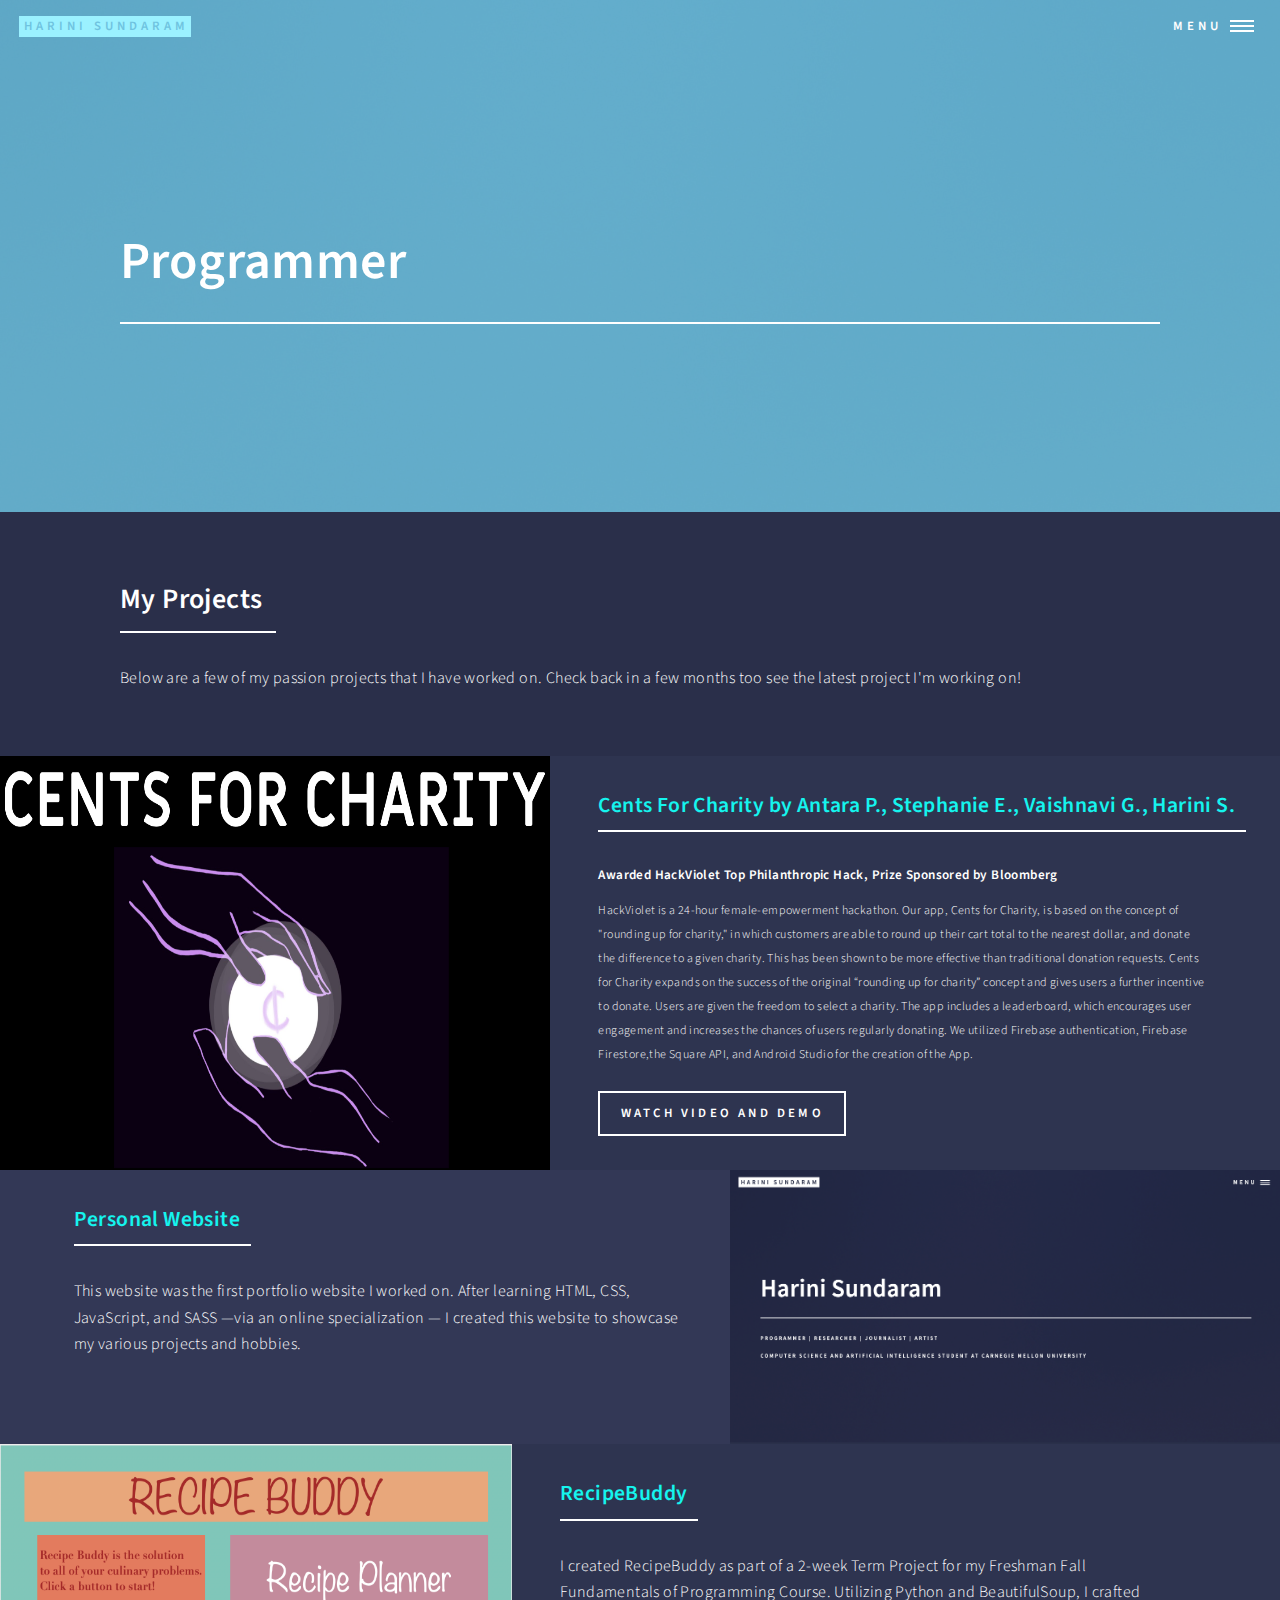
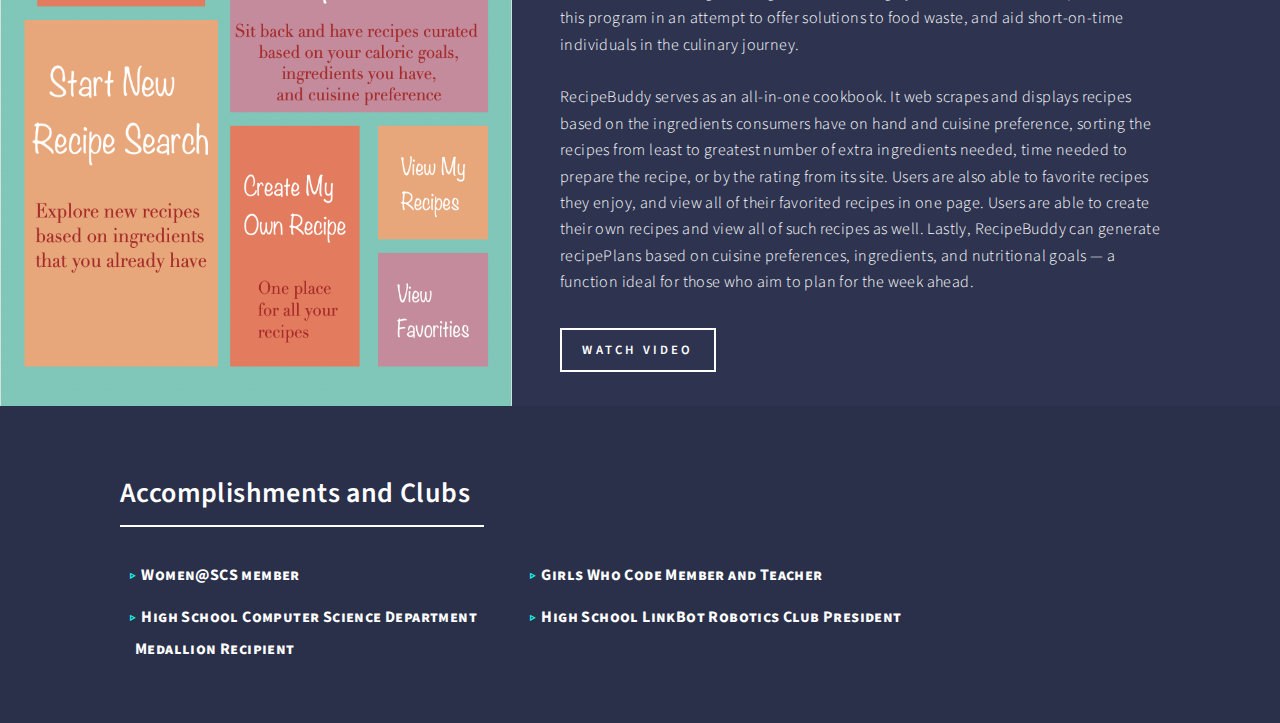
==== commit f5742392: "Update programmer.html" ====
--- a/programmer.html
+++ b/programmer.html
@@ -85,7 +85,7 @@
                             <header class="major">
                                 <h3>Cents For Charity <name>by Antara P., Stephanie E., Vaishnavi G., Harini S.</name></h3>
                             </header>
-                            <section class = "smallerText">
+                            <section class = "smallerText"> 
                             <p >
                                 <h4>Awarded HackViolet Top Philanthropic Hack, Prize Sponsored by Bloomberg </h3>
 
